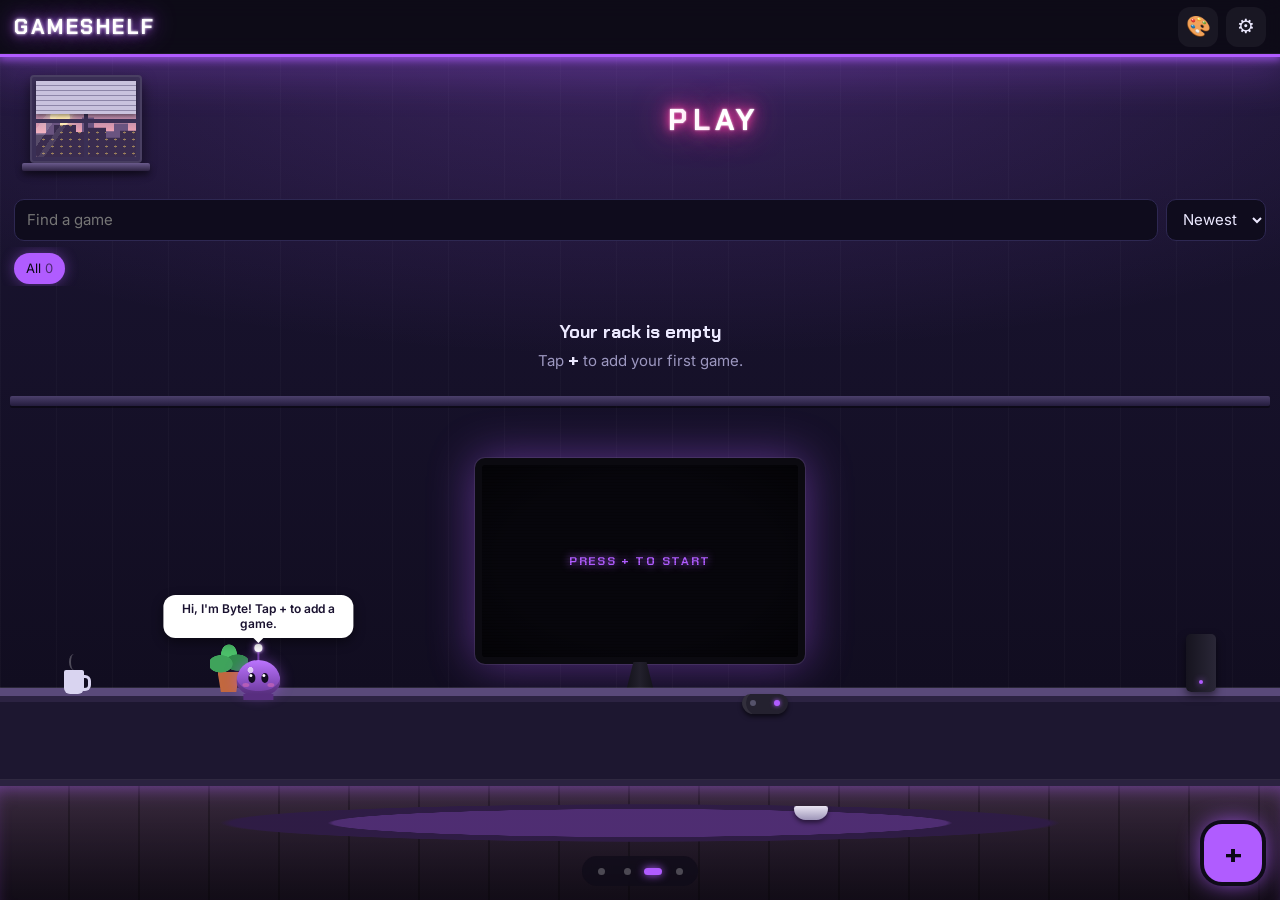
==== index.html @ ca7ebfa0 "Nintendo sync: Switch and Switch 2 games with hours (helper v6, app v4.4) Co-Authored-By: Claude Opu" ====
<!doctype html>
<html lang="en">
<head>
<meta charset="utf-8">
<meta name="viewport" content="width=device-width,initial-scale=1,viewport-fit=cover">
<title>My Gameshelf</title>
<meta name="description" content="Your games, on the rack: ratings, notes, hours played, stats and goals.">
<meta name="theme-color" content="#0e0b18">
<link rel="manifest" href="manifest.webmanifest">
<link rel="icon" href="icon-192.png">
<link rel="apple-touch-icon" href="icon-180.png">
<link rel="preconnect" href="https://fonts.googleapis.com">
<link rel="preconnect" href="https://fonts.gstatic.com" crossorigin>
<link href="https://fonts.googleapis.com/css2?family=Chakra+Petch:wght@500;700&family=Inter:wght@400;600;700&display=swap" rel="stylesheet">
<link rel="stylesheet" href="css/base.css">
<link rel="stylesheet" href="css/room.css">
<link rel="stylesheet" href="css/buddy.css">
<link rel="stylesheet" href="css/walls.css">
<link rel="stylesheet" href="css/sheets.css">
</head>
<body>
<header class="top">
  <h1 class="neon">GAMESHELF</h1>
  <div class="hbtns"><button id="btnLook" class="icon" aria-label="Customize">🎨</button><button id="btnSettings" class="icon" aria-label="Settings">⚙</button></div>
</header>

<main>
  <!-- The room: wall rack of game cases, desk with the monitor and the buddy -->
  <section id="view-room" class="view on">
    <div class="led"></div>
    <div class="decor">
      <div class="window" role="button" aria-label="Window: tap to close or open the blinds">
        <div class="pane"><i class="stars"></i><i class="disc"></i><i class="far"></i><i class="near"></i><i class="weather"></i><i class="glass"></i></div>
        <b class="temp"></b>
        <i class="blinds"></i><i class="rod"></i><i class="curtain l"></i><i class="curtain r"></i>
      </div>
      <div class="sign" aria-hidden="true">P<span>L</span>AY</div>
    </div>
    <div class="toolbar">
      <input id="q" type="search" placeholder="Find a game" autocomplete="off">
      <select id="sort" aria-label="Sort">
        <option value="added">Newest</option>
        <option value="title">A–Z</option>
        <option value="rating">Rating</option>
        <option value="hours">Hours</option>
      </select>
    </div>
    <div class="toolbar"><select id="plat" aria-label="Platform"></select></div>
    <div class="chips" id="chips"></div>
    <div id="rack" class="rack"></div>
    <div class="desk-area" id="deskArea">
      <button class="monitor" id="monitor" aria-label="Now playing"><div class="screen" id="screen"></div></button>
      <div class="mstand"></div>
      <div class="desk"></div>
      <div class="console"><i></i></div>
      <div class="pad"></div>
      <div class="mug"><b></b></div>
      <div class="plant"><b></b></div>
      <div id="pet" class="pet" role="button" aria-label="Your buddy">
        <div class="pv"><div class="pb">
          <span class="hat" id="hat"></span><span class="ant"></span><span class="tail"></span><span class="ears"></span><span class="body"></span>
          <span class="eye l"></span><span class="eye r"></span><span class="cheek l"></span><span class="cheek r"></span><span class="snout"></span>
          <span class="feet"></span>
        </div></div>
        <span class="zzz">z<i>z</i><b>z</b></span>
        <span class="bubble" id="bubble"></span>
      </div>
    </div>
    <div class="floor"><i class="rug"></i><button class="bowl" aria-label="Food bowl: call your buddy"><i></i></button></div>
  </section>

  <section id="view-stats" class="view wall away">
    <div class="led"></div>
    <div id="statsBody" class="wall-body"></div>
    <div class="floor"><i class="beanbag"></i><button class="bowl" aria-label="Food bowl: call your buddy"><i></i></button></div>
  </section>
  <section id="view-goals" class="view wall away">
    <div class="led"></div>
    <div id="goalsBody" class="wall-body"></div>
    <div class="floor">
      <button class="bowl" data-side="right" aria-label="Food bowl: call your buddy"><i></i></button>
      <div class="bed"><i class="headboard"></i><i class="mattress"></i><i class="pillow"></i><i class="blanket"></i></div>
      <div class="nightstand"><i class="lamp"></i></div>
    </div>
  </section>
  <section id="view-ach" class="view wall away">
    <div class="led"></div>
    <div id="achBody" class="wall-body"></div>
    <div class="floor"><i class="rug"></i><button class="bowl" aria-label="Food bowl: call your buddy"><i></i></button></div>
  </section>
</main>

<div class="dots"><button data-k="-2" aria-label="Achievements"></button><button data-k="-1" aria-label="Goals"></button><button data-k="0" class="on" aria-label="Room"></button><button data-k="1" aria-label="Stats"></button></div>
<button id="updBtn" class="upd" hidden>⟳ Update now</button>
<button id="btnAdd" class="fab" aria-label="Add a game">+</button>

<!-- Add: search RAWG or add by hand -->
<dialog id="dlgAdd" class="sheet">
  <div class="sheet-h"><h2>Add a game</h2><button class="x" data-close aria-label="Close">✕</button></div>
  <div id="keyBox" class="note">
    Game search uses the free RAWG database. <a href="https://rawg.io/apidocs" target="_blank" rel="noopener">Get a free key</a>, then paste it here once:
    <div class="row"><input id="keyIn" placeholder="RAWG API key" autocomplete="off"><button id="keySave" class="btn primary">Save</button></div>
  </div>
  <button id="scanBtn" class="btn primary wide scanbtn">📷 Scan the game case</button>
  <input id="addQ" type="search" placeholder="Search a game…" autocomplete="off" enterkeyhint="search">
  <div id="results" class="results"></div>
  <button id="addManual" class="btn ghost wide">Add it by hand</button>
  <p class="dim small">Game info and pictures from <a href="https://www.igdb.com" target="_blank" rel="noopener">IGDB</a> and <a href="https://rawg.io" target="_blank" rel="noopener">RAWG</a></p>
</dialog>

<!-- A game's card -->
<dialog id="dlgGame" class="sheet"><div id="gBody"></div></dialog>

<!-- Add / edit form -->
<dialog id="dlgEdit" class="sheet">
  <form id="fEdit">
    <div class="sheet-h"><h2 id="editH">Game</h2><button type="button" class="x" data-close aria-label="Close">✕</button></div>
    <div class="cover-pick">
      <div id="eCover"></div>
      <div class="col">
        <button type="button" class="btn ghost" id="eArtBtn">🖼 Find cover art</button>
        <label class="btn ghost">📷 From my photos<input type="file" accept="image/*" id="eFile" hidden></label>
        <button type="button" class="btn ghost" id="eNoCover">Remove picture</button>
      </div>
    </div>
    <div id="eArt" class="mini poster-imgs" hidden></div>
    <label>Title<input name="title" required maxlength="120"></label>
    <label>Platform<input name="platform" list="platList" maxlength="40"></label>
    <datalist id="platList"></datalist>
    <label>Status</label><div class="seg" id="eStatus"></div>
    <label class="check"><input type="checkbox" name="endless"> ∞ Never-ending game (battle royale, MMO…): no "Finished"</label>
    <label>Rating <b id="eRateTxt"></b></label><div class="pips" id="eRate"></div>
    <div class="two">
      <label>Hours played<input name="hours" type="number" min="0" step="0.1" inputmode="decimal"></label>
      <label>Release year<input name="year" inputmode="numeric" maxlength="4"></label>
    </div>
    <div class="two">
      <label>Started<input name="started" type="date"></label>
      <label id="eFinished">Finished<input name="finished" type="date"><button type="button" class="btn ghost when-btn" id="eWhen">Change…</button></label>
    </div>
    <label>Genres<input name="genres" placeholder="Action, RPG"></label>
    <label>Notes<textarea name="notes" rows="4" placeholder="What did you think?"></textarea></label>
    <div class="actions">
      <button type="button" id="eDel" class="btn danger">Delete</button>
      <button class="btn primary">Save</button>
    </div>
  </form>
</dialog>

<!-- Customize: short sheet so the room stays in view -->
<dialog id="dlgLook" class="sheet">
  <div class="sheet-h"><h2>Customize</h2><button class="x" data-close aria-label="Close">✕</button></div>
  <div id="cBody"></div>
</dialog>

<!-- When did you finish it? (asked when a game is marked Finished) -->
<dialog id="dlgWhen" class="sheet">
  <div class="sheet-h"><h2>When did you finish it?</h2><button class="x" data-close aria-label="Close">✕</button></div>
  <button class="btn primary wide" data-when="today">🏆 Today</button>
  <label>A day in the past<input type="date" id="whenDate"></label>
  <button class="btn wide" data-when="date">Use this date</button>
  <button class="btn ghost wide" data-when="unknown">A long time ago (I don’t remember)</button>
</dialog>

<!-- What's new -->
<dialog id="dlgNews" class="sheet">
  <div class="sheet-h"><h2>What’s new</h2><button class="x" data-close aria-label="Close">✕</button></div>
  <div id="newsBody" class="news"></div>
  <button class="btn primary wide" data-close>Got it</button>
</dialog>

<!-- Scanner: full-screen camera. Reads the barcode, or the title on the front cover -->
<dialog id="dlgScan">
  <video id="scanVideo" playsinline muted></video>
  <div class="scan-frame"><i></i></div>
  <button class="x scan-x" data-close aria-label="Close">✕</button>
  <div class="scan-bar">
    <p id="scanMsg"></p>
    <button id="scanCover" class="btn ghost wide">🔤 Read the front cover now</button>
  </div>
</dialog>

<!-- Settings -->
<dialog id="dlgSet" class="sheet">
  <div class="sheet-h"><h2>Settings</h2><button class="x" data-close aria-label="Close">✕</button></div>
  <label>Your own RAWG key (optional)<input id="sKey" autocomplete="off"></label>
  <h3>Steam</h3>
  <p class="dim">Bring in the games you own on Steam, with their hours. Your Steam profile's “Game details” must be Public.</p>
  <label>Steam profile (name, ID or link)<input id="sSteam" autocomplete="off" placeholder="steamcommunity.com/id/…"></label>
  <label class="check"><input type="checkbox" id="sSteamAll"> Also add games I never played</label>
  <button class="btn primary wide" id="sSteamSync">Sync with Steam</button>
  <h3>PlayStation</h3>
  <p class="dim small">Brings in your PS4 and PS5 games with their hours. Unofficial (Sony has no public way), so it could stop working one day.</p>
  <ol class="dim small steps">
    <li>Sign in at <a href="https://www.playstation.com" target="_blank" rel="noopener">playstation.com</a> in this browser.</li>
    <li>Then open <a href="https://ca.account.sony.com/api/v1/ssocookie" target="_blank" rel="noopener">this page</a>: it shows <code>{"npsso":"…"}</code>.</li>
    <li>Copy the long code (or the whole line) and paste it here. It works for about 2 months.</li>
  </ol>
  <label>PlayStation token (npsso)<input id="sPsn" type="password" autocomplete="off"></label>
  <button class="btn primary wide" id="sPsnSync">Sync with PlayStation</button>
  <h3>Xbox</h3>
  <p class="dim small">Brings in your Xbox games, with hours when Xbox shares them. Uses OpenXBL, a free Xbox service.</p>
  <ol class="dim small steps">
    <li>Go to <a href="https://xbl.io" target="_blank" rel="noopener">xbl.io</a> and sign in with your Microsoft (Xbox) account.</li>
    <li>On your profile there, copy your <b>API key</b> and paste it here.</li>
  </ol>
  <label>OpenXBL key<input id="sXbox" type="password" autocomplete="off"></label>
  <button class="btn primary wide" id="sXboxSync">Sync with Xbox</button>
  <h3>Nintendo</h3>
  <p class="dim small">Brings in every Switch and Switch 2 game you played, with its hours. Unofficial (Nintendo has no public way), so it could stop working one day.</p>
  <ol class="dim small steps">
    <li>Tap “Sign in to Nintendo” and sign in.</li>
    <li>On the “Select this person” button: long-press it (right-click on a computer) and choose “Copy link”. Don’t tap it.</li>
    <li>Paste the link here and tap Sync. You stay connected for about 2 years.</li>
  </ol>
  <button class="btn wide" id="sNsIn">Sign in to Nintendo</button>
  <label>Nintendo link<input id="sNs" type="password" autocomplete="off"></label>
  <button class="btn primary wide" id="sNsSync">Sync with Nintendo</button>
  <p class="dim small">Your token and key stay on this phone and aren’t put in backups.</p>
  <h3>Google Drive backup</h3>
  <p class="dim small" id="gStatus"></p>
  <button class="btn primary wide" id="gConnect">Connect Google Drive</button>
  <div class="row" id="gActions" hidden>
    <button class="btn" id="gNow">Back up now</button>
    <button class="btn ghost" id="gOff">Disconnect</button>
  </div>
  <h3>Display</h3>
  <label class="check"><input type="checkbox" id="sCalm"> Calm mode: fewer animations (saves battery)</label>
  <label>Language<select id="sLang"><option value="auto">Automatic</option><option value="en">English</option><option value="fr">Français</option><option value="es">Español</option><option value="ht">Kreyòl ayisyen</option><option value="pt">Português</option><option value="de">Deutsch</option><option value="it">Italiano</option></select></label>
  <h3>Game info</h3>
  <button class="btn wide" id="sYears">📅 Find missing release years</button>
  <h3>Backup</h3>
  <p class="dim">Your games live only on this phone. Save a backup now and then.</p>
  <div class="row">
    <button class="btn" id="sExport">Save backup</button>
    <label class="btn">Load backup<input type="file" id="sImport" accept=".json,application/json" hidden></label>
  </div>
  <button class="btn ghost wide" id="sNews">What’s new</button>
  <button class="btn ghost wide" id="sInstall" hidden>Install the app</button>
  <p class="dim small">My Gameshelf v<span id="ver"></span> · Game info from <a href="https://rawg.io" target="_blank" rel="noopener">RAWG</a> · <a href="privacy.html">Privacy</a></p>
</dialog>

<div id="toast" role="status"></div>

<script src="js/01-core.js"></script>
<script src="js/02-search.js"></script>
<script src="js/03-edit-form.js"></script>
<script src="js/04-game-card.js"></script>
<script src="js/05-room.js"></script>
<script src="js/06-turning-walls.js"></script>
<script src="js/07-buddy.js"></script>
<script src="js/08-stats-goals.js"></script>
<script src="js/09-customize.js"></script>
<script src="js/10-settings-backup.js"></script>
<script src="js/11-install-update.js"></script>
<script src="js/12-whats-new.js"></script>
<script src="js/13-scan.js"></script>
<script src="js/14-steam-sync.js"></script>
<script src="js/15-buddy-moves.js"></script>
<script src="js/16-window-weather.js"></script>
<script src="js/17-achievements.js"></script>
<script src="js/18-friend.js"></script>
<script src="js/19-console-sync.js"></script>
<script src="js/20-fill-info.js"></script>
<script src="js/21-photos.js"></script>
<script src="js/22-drive-backup.js"></script>
<script src="js/23-languages.js"></script>
</body>
</html>
---- css/base.css ----
/* BASE — colours (the LED colour is --led), fonts, the top bar and form fields used everywhere. */

/* hidden always hides, even on things that set their own display */
[hidden] {
  display: none !important;
}

:root {
  --led: #b05cff;
  --glow: color-mix(in srgb, var(--led) 45%, transparent);
  --ink: #ece9ff;
  --dim: #9c97c0;
  --panel: #1b1631;
  --line: #2e2852;
  --field: #0f0c1d;
  --hd: 'Chakra Petch', system-ui, sans-serif;
}

* {
  box-sizing: border-box;
}

html,
body {
  margin: 0;
  min-height: 100%;
}

body {
  background: #0e0b18;
  color: var(--ink);
  font:
    15px/1.45 Inter,
    system-ui,
    sans-serif;
  color-scheme: dark;
  -webkit-tap-highlight-color: transparent;
  overscroll-behavior-y: none;
}

button {
  font: inherit;
  color: inherit;
  border: 0;
  background: none;
  cursor: pointer;
  padding: 0;
}

a {
  color: color-mix(in srgb, var(--led) 70%, #fff);
}

h2,
h3 {
  font-family: var(--hd);
  margin: 0;
}

.dim {
  color: var(--dim);
}

.small {
  font-size: 12px;
}

/* top bar */
.top {
  position: fixed;
  inset: 0 0 auto;
  z-index: 20;
  height: calc(54px + env(safe-area-inset-top));
  padding: env(safe-area-inset-top) 14px 0;
  display: flex;
  align-items: center;
  justify-content: space-between;
  background: rgba(14, 11, 24, 0.82);
  backdrop-filter: blur(10px);
  border-bottom: 1px solid #ffffff10;
}

.neon {
  font: 700 21px var(--hd);
  letter-spacing: 0.12em;
  margin: 0;
  color: #fff;
  text-shadow:
    0 0 3px #fff,
    0 0 10px var(--led),
    0 0 24px var(--led);
}

.icon {
  width: 40px;
  height: 40px;
  border-radius: 12px;
  font-size: 20px;
  display: grid;
  place-items: center;
  background: #ffffff0d;
}

@keyframes fade {
  from {
    opacity: 0;
  }
}

input,
select,
textarea {
  width: 100%;
  font: inherit;
  color: var(--ink);
  background: var(--field);
  border: 1px solid var(--line);
  border-radius: 10px;
  padding: 9px 12px;
  outline: none;
}

input:focus,
select:focus,
textarea:focus {
  border-color: var(--led);
  box-shadow: 0 0 0 3px var(--glow);
}

textarea {
  resize: vertical;
}

@keyframes up {
  from {
    transform: translateY(40%);
    opacity: 0;
  }
}

@media (prefers-reduced-motion: reduce) {
  * {
    animation-duration: 0.01s !important;
    transition-duration: 0.01s !important;
  }
}

/* customize */
.hbtns {
  display: flex;
  gap: 8px;
}

/* Calm mode (Settings): the decorative animations stop; the buddies still move */
.calm .weather,
.calm .weather::after,
.calm .stars,
.calm .sign span,
.calm .console i,
.calm .mug b,
.calm .screen .idle,
.calm .scan-frame i,
.calm .pet .tail {
  animation: none !important;
}
.calm .led {
  box-shadow: 0 0 6px 1px var(--led);
}
---- css/room.css ----
/* THE ROOM — LED strip, window, neon sign, the rack of game cases, the desk and monitor,
   and the wall / shelf / window choices from Customize. */

/* the room */
/* every wall shares the same wallpaper (LED glow at the top, thin wall panels); Customize changes --w1/--w2 */
.view {
  background:
    radial-gradient(110% 55% at 50% 0%, color-mix(in srgb, var(--led) 20%, transparent), transparent 65%),
    repeating-linear-gradient(90deg, #ffffff06 0 1px, transparent 1px 56px),
    linear-gradient(var(--w1, #1b1533), var(--w2, #110d20) 75%);
}

.led {
  height: 3px;
  background: var(--led);
  box-shadow:
    0 0 10px 2px var(--led),
    0 0 46px 10px var(--glow);
}

.decor {
  display: flex;
  /* the window on the left, the sign centred in all the space to its right */
  justify-content: flex-start;
  align-items: center;
  padding: 18px 12px 30px; /* room under the window for its sill and the curtains */
}

.sign {
  flex: 1;
  text-align: center;
  /* shrinks for longer words so it never runs into the window: --n is the number of letters (09-customize.js);
     about 190px is free beside the window and its curtains on a phone, more on wider screens */
  font: 700 clamp(12px, calc((100vw - 200px) / var(--n, 4) / 0.95), 30px) var(--hd);
  letter-spacing: 0.18em;
  white-space: nowrap;
  color: #fff;
  text-shadow:
    0 0 2px #fff,
    0 0 8px var(--sign, #ff3fa4),
    0 0 18px var(--sign, #ff3fa4),
    0 0 36px var(--sign, #ff3fa4);
}

.sign span {
  animation: flicker 6s infinite;
}

@keyframes flicker {
  0%,
  92%,
  96%,
  100% {
    opacity: 1;
  }
  93%,
  95% {
    opacity: 0.25;
  }
}

.toolbar {
  display: flex;
  gap: 8px;
  padding: 6px 14px;
}

.toolbar input {
  flex: 1;
}

.toolbar select {
  width: auto;
}

.chips {
  display: flex;
  gap: 6px;
  overflow-x: auto;
  padding: 6px 14px 2px;
  scrollbar-width: none;
}

.chips::-webkit-scrollbar {
  display: none;
}

.chips button {
  flex: none;
  padding: 5px 11px;
  border-radius: 99px;
  font-size: 13px;
  background: #ffffff0e;
  border: 1px solid #ffffff14;
  white-space: nowrap;
}

.chips button i {
  font-style: normal;
  opacity: 0.6;
  margin-left: 4px;
}

.chips button.on {
  background: var(--led);
  color: #0b0814;
  border-color: transparent;
  box-shadow: 0 0 14px var(--glow);
}

/* floating shelves with underglow */
.rack {
  padding: 4px 0 6px;
}

.shelf {
  position: relative;
  display: flex;
  gap: 10px;
  justify-content: center;
  align-items: flex-end;
  padding: 18px 12px 0;
  margin-bottom: 12px;
}

.shelf::after {
  content: '';
  position: absolute;
  left: 10px;
  right: 10px;
  bottom: -10px;
  height: 10px;
  border-radius: 2px;
  background: linear-gradient(#4b3f6b, #241c3d);
  box-shadow:
    0 10px 22px -6px var(--led),
    0 2px 0 #0006;
}

.empty {
  text-align: center;
  padding: 30px 30px 6px;
  color: var(--dim);
}

.empty b {
  display: block;
  font: 700 18px var(--hd);
  color: var(--ink);
  margin-bottom: 4px;
}

/* a game case */
.case {
  --cw: 78px;
  position: relative;
  width: var(--cw);
  aspect-ratio: 3/4.2;
  border-radius: 4px;
  overflow: hidden;
  flex: none;
  background: #0c0a14;
  box-shadow:
    0 6px 12px #0009,
    inset 0 0 0 1px #ffffff1a;
  transition: transform 0.15s;
}

.case:active {
  transform: translateY(-4px) scale(1.03);
}

.case .pb {
  position: absolute;
  inset: 0 0 auto;
  z-index: 2;
  height: 15%;
  display: flex;
  align-items: center;
  justify-content: center;
  background: var(--pc, var(--led));
  font: 700 8px var(--hd);
  letter-spacing: 0.06em;
  color: #fff;
  white-space: nowrap;
  overflow: hidden;
}

.case img,
.case .fb {
  position: absolute;
  inset: 15% 0 0;
  width: 100%;
  height: 85%;
  object-fit: cover;
}

.case .fb {
  display: flex;
  align-items: center;
  justify-content: center;
  padding: 6px;
  text-align: center;
  font: 700 11px/1.15 var(--hd);
  background: linear-gradient(150deg, hsl(var(--h) 60% 38%), hsl(calc(var(--h) + 50) 55% 18%));
  overflow: hidden;
  word-break: break-word;
}

.case::after {
  content: '';
  position: absolute;
  inset: 0;
  z-index: 3;
  pointer-events: none;
  background:
    linear-gradient(110deg, #ffffff30, transparent 35%), linear-gradient(90deg, #0006 0 4px, transparent 4px);
}

.case .dot {
  position: absolute;
  z-index: 4;
  right: 5px;
  bottom: 5px;
  width: 8px;
  height: 8px;
  border-radius: 50%;
  background: var(--sc);
  box-shadow:
    0 0 6px var(--sc),
    0 0 0 2px #0008;
}

.case.big {
  --cw: 96px;
}

/* desk, monitor, buddy */
.desk-area {
  position: relative;
  height: 300px;
  margin-top: 22px;
}

.desk {
  position: absolute;
  left: 0;
  right: 0;
  bottom: 0;
  height: 92px;
  background: linear-gradient(#5a4a7a 0 8px, #2c2342 8px 14px, #1d1730 14px);
  box-shadow: 0 -1px 0 #ffffff1a;
}

.monitor {
  /* centred with margins, not a transform, so the buddy's walking strip on top lines up with it */
  position: absolute;
  left: 0;
  right: 0;
  margin: 0 auto;
  bottom: 116px;
  width: min(62%, 330px);
  aspect-ratio: 16/10;
  background: #07060c;
  border: 7px solid #0b0a10;
  border-radius: 10px;
  box-shadow:
    0 0 0 1px #ffffff14,
    0 0 46px var(--glow);
}

.mstand {
  position: absolute;
  left: 50%;
  bottom: 92px;
  transform: translateX(-50%);
  width: 44px;
  height: 26px;
  background: linear-gradient(90deg, #0b0a10, #22202c, #0b0a10);
  clip-path: polygon(35% 0, 65% 0, 80% 100%, 20% 100%);
}

.screen {
  position: absolute;
  inset: 0;
  overflow: hidden;
  border-radius: 3px;
}

.screen img {
  position: absolute;
  inset: 0;
  width: 100%;
  height: 100%;
  object-fit: cover;
  animation: fade 0.6s;
}
/* a tall cover on the wide monitor: shown whole, over a blurred, dimmed copy */
.screen img.blur {
  filter: blur(10px) brightness(0.5);
  transform: scale(1.15);
}
.screen img.whole {
  object-fit: contain;
}

.screen::after {
  content: '';
  position: absolute;
  inset: 0;
  pointer-events: none;
  background: repeating-linear-gradient(#0000 0 2px, #0003 2px 3px), radial-gradient(transparent 60%, #0007);
}

.screen .np {
  position: absolute;
  inset: auto 0 0;
  padding: 14px 8px 5px;
  background: linear-gradient(transparent, #000d);
  font: 700 10px var(--hd);
  letter-spacing: 0.06em;
  text-align: left;
  white-space: nowrap;
  overflow: hidden;
  text-overflow: ellipsis;
}

.screen .np em {
  font-style: normal;
  color: #3ef08a;
  text-shadow: 0 0 6px #3ef08a;
}

.screen .idle {
  position: absolute;
  inset: 0;
  display: grid;
  place-items: center;
  font: 700 12px var(--hd);
  letter-spacing: 0.14em;
  color: var(--led);
  text-shadow: 0 0 8px var(--led);
  animation: blink 1.2s steps(2) infinite;
}

@keyframes blink {
  50% {
    opacity: 0;
  }
}

.console {
  position: absolute;
  right: 5%;
  bottom: 88px;
  width: 30px;
  height: 58px;
  border-radius: 5px;
  background: linear-gradient(90deg, #16141f, #2a2737);
  box-shadow: 0 4px 8px #0008;
}

.console i {
  position: absolute;
  left: 50%;
  bottom: 8px;
  width: 4px;
  height: 4px;
  margin-left: -2px;
  border-radius: 50%;
  background: var(--led);
  box-shadow: 0 0 6px var(--led);
  animation: pulse 3s infinite;
}

@keyframes pulse {
  50% {
    opacity: 0.3;
  }
}

.pad {
  position: absolute;
  left: 58%;
  bottom: 66px;
  width: 46px;
  height: 20px;
  border-radius: 12px 12px 16px 16px;
  background: #24212f;
  box-shadow:
    inset 6px 0 0 -2px #ffffff10,
    0 3px 4px #0008;
}

.pad::before,
.pad::after {
  content: '';
  position: absolute;
  top: 6px;
  width: 6px;
  height: 6px;
  border-radius: 50%;
}

.pad::before {
  left: 8px;
  background: #55526a;
}

.pad::after {
  right: 8px;
  background: var(--led);
  box-shadow: 0 0 4px var(--led);
}

.mug {
  position: absolute;
  left: 5%;
  bottom: 86px;
  width: 20px;
  height: 24px;
  border-radius: 2px 2px 6px 6px;
  background: #d9d4f0;
}

.mug::after {
  content: '';
  position: absolute;
  right: -7px;
  top: 5px;
  width: 8px;
  height: 10px;
  border: 3px solid #d9d4f0;
  border-left: 0;
  border-radius: 0 6px 6px 0;
}

.mug b {
  position: absolute;
  left: 5px;
  bottom: 100%;
  width: 10px;
  height: 16px;
  border-radius: 50%;
  border-left: 2px solid #ffffff40;
  animation: steam 3s infinite;
}

@keyframes steam {
  0% {
    opacity: 0;
    transform: translateY(4px);
  }
  40% {
    opacity: 1;
  }
  100% {
    opacity: 0;
    transform: translateY(-10px) scaleX(-1);
  }
}

[data-wall='blue'] {
  --w1: #0f1d38;
  --w2: #080f1f;
}

[data-wall='charcoal'] {
  --w1: #202026;
  --w2: #121215;
}

[data-wall='synth'] {
  --w1: #2c0f45;
  --w2: #13061f;
}

[data-wall='forest'] {
  --w1: #0f2a21;
  --w2: #07140f;
}

[data-shelf='wood'] .shelf::after {
  background: linear-gradient(#8a5a36, #5b3820);
  box-shadow: 0 6px 12px -4px #0009;
}

[data-shelf='metal'] .shelf::after {
  height: 6px;
  bottom: -6px;
  background: linear-gradient(#d0d3dc, #6e7280);
  box-shadow: 0 6px 12px -4px #0009;
}

/* one of your games: its cover (set by 09-customize.js); tap it to open the game */

.no-mug .mug,
.no-plant .plant,
.no-pad .pad,
.no-console .console {
  display: none;
}

.plant {
  position: absolute;
  left: 17%;
  bottom: 88px;
  width: 22px;
  height: 46px;
}

.plant::before {
  content: '';
  position: absolute;
  left: 0;
  right: 0;
  bottom: 0;
  height: 20px;
  background: #c2683f;
  clip-path: polygon(0 0, 100% 0, 85% 100%, 15% 100%);
}

.plant b {
  position: absolute;
  left: -8px;
  bottom: 16px;
  width: 38px;
  height: 32px;
  background:
    radial-gradient(ellipse at 28% 62%, #3fa35b 0 30%, transparent 32%),
    radial-gradient(ellipse at 72% 58%, #2f8a4a 0 30%, transparent 32%),
    radial-gradient(ellipse at 50% 30%, #4cc06a 0 28%, transparent 30%);
}

/* ---------- The bedroom: window, floor and furniture ---------- */

/* ---------- The window: frame, sill, glass panes with the view, and blinds or curtains ----------
   The view is chosen in Customize: body[data-scene], [data-time] and [data-weather] (16-window-weather.js). */
.window {
  position: relative;
  margin: 0 18px; /* room for the curtains, which hang past the frame */
  width: 112px;
  height: 88px;
  border-radius: 4px;
  background: #3a2f55; /* the frame */
  box-shadow:
    inset 0 0 0 2px #ffffff14,
    0 6px 14px #0008;
}
/* the sill: the buddy can sit on it */
.window::after {
  content: '';
  position: absolute;
  left: -8px;
  right: -8px;
  bottom: -8px;
  height: 8px;
  border-radius: 2px;
  background: linear-gradient(#6a5a8c, #2e2342);
  box-shadow: 0 4px 6px #0007;
}
.pane {
  /* colours for the time of day (night by default); the scene and weather use them */
  --sky: linear-gradient(#0d1a3d, #3b2667);
  --disc: #fff6d8; /* moon or sun */
  --lit: #ffd56a; /* lit windows */
  --fg: #120e1f; /* nearest part of the scene */
  --fg2: #1d1733; /* farther part */
  --sea: #1b2a55;
  --sand: #3a3040;
  position: absolute;
  inset: 6px;
  overflow: hidden;
  isolation: isolate; /* rain and snow stay inside the glass, under the blinds */
  border-radius: 2px;
  background: var(--sky);
}
.pane i {
  position: absolute;
}

/* ---- time of day: body[data-time] ---- */
[data-time='dawn'] .pane {
  --sky: linear-gradient(#2c3e7a, #f7a8b8 70%, #ffd9a8);
  --disc: #ffe9b0;
  --lit: #ffd56a80;
  --fg: #3a2c4f;
  --fg2: #6a5480;
  --sea: #6a6fa8;
  --sand: #b48e86;
}
[data-time='day'] .pane {
  --sky: linear-gradient(#4aa3f5, #bfe3ff);
  --disc: #fff3a0;
  --lit: transparent;
  --fg: #4f5d7e;
  --fg2: #8496bb;
  --sea: #2f86d6;
  --sand: #e3c48f;
}
[data-time='sunset'] .pane {
  --sky: linear-gradient(#3b1d5e, #ff6a5c 65%, #ffb35c);
  --disc: #ffd56a;
  --fg: #2a1230;
  --fg2: #5a2a55;
  --sea: #7a3a6a;
  --sand: #8a5a5a;
}

/* the sun or moon: high by day and night, low at dawn and sunset */
.pane .disc {
  right: 12px;
  top: 9px;
  width: 15px;
  height: 15px;
  border-radius: 50%;
  background: var(--disc);
  box-shadow: 0 0 12px var(--disc);
}
[data-time='dawn'] .disc {
  right: auto;
  left: 14px;
  top: 34%;
  width: 20px;
  height: 20px;
}
[data-time='sunset'] .disc {
  right: 30%;
  top: 34%;
  width: 22px;
  height: 22px;
}
/* stars on clear nights */
.pane .stars {
  inset: 0;
  display: none;
  background:
    radial-gradient(#fff 0 0.8px, transparent 1.2px) 2px 3px / 13px 11px,
    radial-gradient(#fffbe0 0 0.6px, transparent 1px) 7px 8px / 17px 14px;
  animation: twinkle 3s ease-in-out infinite alternate;
}
[data-time='night'][data-weather='clear'] .stars,
[data-scene='space'] .stars {
  display: block;
}
@keyframes twinkle {
  to {
    opacity: 0.45;
  }
}

/* ---- scenes: body[data-scene]; .far is the back layer, .near the front ---- */
.pane .far,
.pane .near {
  left: 0;
  right: 0;
  bottom: 0;
}
/* city: distant towers, then buildings with lit windows */
.pane .far {
  height: 52%;
  background: var(--fg2);
  clip-path: polygon(
    0 40%,
    10% 40%,
    10% 10%,
    24% 10%,
    24% 50%,
    46% 50%,
    46% 0,
    58% 0,
    58% 35%,
    78% 35%,
    78% 15%,
    92% 15%,
    92% 45%,
    100% 45%,
    100% 100%,
    0 100%
  );
}
.pane .near {
  height: 42%;
  background:
    radial-gradient(var(--lit) 0 1px, transparent 1.5px) 3px 4px / 9px 7px,
    var(--fg);
  clip-path: polygon(
    0 30%,
    18% 30%,
    18% 0,
    40% 0,
    40% 22%,
    52% 22%,
    52% 8%,
    70% 8%,
    70% 40%,
    84% 40%,
    84% 18%,
    100% 18%,
    100% 100%,
    0 100%
  );
}
/* mountains: snowy peaks, then rolling hills */
[data-scene='mountains'] .far {
  height: 70%;
  background: linear-gradient(#eef1ff 0 16%, var(--fg2) 16%);
  clip-path: polygon(0 100%, 0 55%, 22% 8%, 40% 48%, 60% 0, 80% 42%, 100% 22%, 100% 100%);
}
[data-scene='mountains'] .near {
  height: 34%;
  background: var(--fg);
  clip-path: polygon(0 100%, 0 40%, 25% 10%, 50% 45%, 75% 15%, 100% 50%, 100% 100%);
}
/* beach: the sea with little waves, then the sand */
[data-scene='beach'] .far {
  height: 40%;
  background: repeating-linear-gradient(transparent 0 5px, #ffffff26 5px 6px), var(--sea);
  clip-path: none;
}
[data-scene='beach'] .near {
  height: 14%;
  background: var(--sand);
  clip-path: polygon(0 40%, 50% 0, 100% 30%, 100% 100%, 0 100%);
}
/* forest: two rows of pine trees */
[data-scene='forest'] .far {
  height: 58%;
  background: var(--fg2);
  clip-path: polygon(
    0 100%,
    0 40%,
    5% 10%,
    10% 40%,
    15% 4%,
    20% 40%,
    25% 16%,
    30% 40%,
    35% 0,
    40% 40%,
    45% 12%,
    50% 40%,
    55% 3%,
    60% 40%,
    65% 15%,
    70% 40%,
    75% 0,
    80% 40%,
    85% 10%,
    90% 40%,
    95% 5%,
    100% 40%,
    100% 100%
  );
}
[data-scene='forest'] .near {
  height: 40%;
  background: var(--fg);
  clip-path: polygon(
    0 100%,
    0 45%,
    8% 0,
    16% 45%,
    24% 8%,
    32% 45%,
    40% 2%,
    48% 45%,
    56% 10%,
    64% 45%,
    72% 0,
    80% 45%,
    88% 6%,
    96% 45%,
    100% 20%,
    100% 100%
  );
}
/* space: always a starry black sky with a ringed planet (no time or weather) */
body[data-scene='space'] .pane {
  --sky: radial-gradient(circle at 30% 70%, #2a1a5a, #05040c 70%);
}
[data-scene='space'] .disc,
[data-scene='space'] .near,
[data-scene='space'] .weather {
  display: none;
}
[data-scene='space'] .far {
  left: 18%;
  bottom: 18%;
  width: 34px;
  height: 34px;
  border-radius: 50%;
  background: radial-gradient(circle at 35% 30%, #ffd3a8, #c0603f 70%);
  box-shadow:
    0 0 0 3px #05040c,
    0 0 0 5px #e9c79a80;
  clip-path: none;
}

/* ---- weather: body[data-weather] ---- */
.pane .weather {
  inset: 0;
  z-index: 1;
}
[data-weather='cloudy'] .weather {
  background:
    radial-gradient(ellipse 20px 7px at 25% 26%, #f4f5fa 60%, transparent 62%),
    radial-gradient(ellipse 15px 6px at 34% 20%, #f4f5fa 60%, transparent 62%),
    radial-gradient(ellipse 22px 7px at 70% 34%, #e6e8f0 60%, transparent 62%),
    radial-gradient(ellipse 14px 5px at 80% 28%, #e6e8f0 60%, transparent 62%),
    linear-gradient(#8a93a830, #8a93a830);
}
[data-time='night'][data-weather='cloudy'] .weather {
  filter: brightness(0.35);
}
[data-weather='cloudy'] .disc {
  opacity: 0.5;
}
[data-weather='rain'] .weather,
[data-weather='storm'] .weather {
  background:
    repeating-linear-gradient(105deg, transparent 0 6px, #cfe3ff50 6px 7px) 0 0 / 22px 22px,
    linear-gradient(#26304580, #26304580);
  animation: rain 0.5s linear infinite;
}
@keyframes rain {
  to {
    background-position:
      -6px 22px,
      0 0;
  }
}
[data-weather='snow'] .weather {
  background:
    radial-gradient(#fff 0 1.2px, transparent 1.6px) 0 0 / 12px 12px,
    radial-gradient(#fff 0 0.9px, transparent 1.3px) 5px 6px / 9px 9px,
    linear-gradient(#c8d0e040, #c8d0e040);
  animation: snow 4s linear infinite;
}
@keyframes snow {
  to {
    background-position:
      6px 48px,
      1px 42px,
      0 0;
  }
}
[data-weather='rain'] .disc,
[data-weather='snow'] .disc,
[data-weather='storm'] .disc {
  display: none;
}
/* storm: darker, with a flash of lightning now and then */
[data-weather='storm'] .weather::after {
  content: '';
  position: absolute;
  inset: 0;
  background: #fff;
  opacity: 0;
  animation: lightning 6s infinite;
}
@keyframes lightning {
  0%,
  90%,
  93%,
  96%,
  100% {
    opacity: 0;
  }
  91%,
  94.5% {
    opacity: 0.75;
  }
}
[data-weather='storm'] .pane {
  --sky: linear-gradient(#141826, #2d3448);
}

/* the window bars and a light reflection on the glass, in front of everything */
.pane .glass {
  z-index: 2;
  inset: 0;
  background:
    linear-gradient(
      90deg,
      transparent calc(50% - 2px),
      #3a2f55 calc(50% - 2px) calc(50% + 2px),
      transparent calc(50% + 2px)
    ),
    linear-gradient(
      transparent calc(52% - 2px),
      #3a2f55 calc(52% - 2px) calc(52% + 2px),
      transparent calc(52% + 2px)
    ),
    linear-gradient(
      125deg,
      transparent 22%,
      #ffffff26 22% 30%,
      transparent 30% 36%,
      #ffffff17 36% 40%,
      transparent 40%
    );
}
/* the real temperature (Live), like a little thermometer sticker on the glass */
.window .temp {
  position: absolute;
  z-index: 2;
  left: 9px;
  top: 8px;
  font: 700 10px var(--hd);
  color: #fff;
  text-shadow: 0 1px 2px #000c;
}

/* blinds, half down */
.window .blinds,
.window .rod,
.window .curtain {
  position: absolute;
  display: none;
}
.window .blinds {
  z-index: 3; /* in front of the temperature, like the curtains */
  left: 6px;
  right: 6px;
  top: 6px;
  height: 38%;
  background: repeating-linear-gradient(#c9c2dd 0 4px, #8e86a8 4px 5px);
  box-shadow: 0 2px 4px #0006;
  transition: height 0.4s ease;
}
/* tapping the window: closed → half → open (body[data-shade]) */
[data-shade='closed'] .window .blinds {
  height: calc(100% - 12px);
}
[data-shade='open'] .window .blinds {
  height: 5px; /* rolled up at the top */
}
.window {
  cursor: pointer;
}
[data-dress='blinds'] .window .blinds,
[data-dress='curtains'] .window .rod,
[data-dress='curtains'] .window .curtain {
  display: block;
}
/* curtains tied back on each side, hanging from a rod */
.window .rod {
  z-index: 4;
  left: -18px;
  right: -18px;
  top: -8px;
  height: 4px;
  border-radius: 2px;
  background: #1a1426;
}
.window .curtain {
  top: -6px;
  bottom: -14px;
  width: 28px;
  background: repeating-linear-gradient(
    90deg,
    var(--curtain, #8a3a5c) 0 5px,
    color-mix(in srgb, var(--curtain, #8a3a5c) 70%, #000) 5px 9px
  );
  box-shadow: 0 4px 8px #0006;
}
.window .curtain.l {
  left: -16px;
  clip-path: polygon(0 0, 100% 0, 55% 55%, 75% 100%, 0 100%); /* tied back */
}
.window .curtain.r {
  right: -16px;
  clip-path: polygon(0 0, 100% 0, 100% 100%, 25% 100%, 45% 55%);
}

/* the floor at the bottom of every wall: wooden planks with the LED glow on them */
.floor {
  position: relative;
  height: calc(120px + env(safe-area-inset-bottom));
  border-top: 6px solid #2b2240;
  background:
    linear-gradient(#0000, #0007), repeating-linear-gradient(90deg, transparent 0 68px, #00000045 68px 70px),
    linear-gradient(#3b2b3f, #21172a);
  box-shadow:
    0 -1px 0 #ffffff14,
    inset 0 10px 18px -8px var(--glow);
}
/* in the room the desk stands right on the floor; the empty wall goes above it */
#view-room .desk-area {
  margin-top: auto;
}
#view-room .rack {
  margin-bottom: 22px;
}
.rug {
  position: absolute;
  left: 10%;
  right: 10%;
  top: 14px;
  height: 46px;
  border-radius: 50%;
  background: radial-gradient(
    closest-side,
    color-mix(in srgb, var(--led) 35%, #1a1426) 60%,
    color-mix(in srgb, var(--led) 18%, #120e1c) 61% 80%,
    transparent 82%
  );
}
.beanbag {
  position: absolute;
  left: 8%;
  top: -34px;
  width: 104px;
  height: 70px;
  border-radius: 55% 45% 42% 48% / 62% 58% 42% 38%;
  background:
    radial-gradient(circle at 34% 30%, #ffffff30 0 10%, transparent 30%),
    linear-gradient(color-mix(in srgb, var(--led) 55%, #222), color-mix(in srgb, var(--led) 30%, #0a0a0a));
  box-shadow: 0 10px 14px -6px #000c;
}

/* the bed, seen from the side: headboard on the left, pillow, blanket in the LED colour */
.bed {
  position: absolute;
  left: 4%;
  bottom: calc(86px + env(safe-area-inset-bottom)); /* = the floor line he walks on */
  width: 58%;
  height: 74px;
}
.bed i {
  position: absolute;
}
.bed .headboard {
  left: 0;
  bottom: 0;
  width: 14px;
  height: 74px;
  border-radius: 6px 6px 0 0;
  background: linear-gradient(90deg, #4a3a5e, #2e2340);
}
.bed .mattress {
  left: 10px;
  right: 0;
  bottom: 8px;
  height: 22px;
  border-radius: 4px;
  background: #e9e4f2;
  box-shadow: 0 8px 0 #2e2340; /* the frame under it */
}
.bed .pillow {
  left: 18px;
  bottom: 28px;
  width: 44px;
  height: 16px;
  border-radius: 10px;
  background: #fff;
}
.bed .blanket {
  left: 34%;
  right: -4px;
  bottom: 12px;
  height: 26px;
  border-radius: 12px 6px 6px 4px;
  background:
    repeating-linear-gradient(90deg, transparent 0 18px, #ffffff1a 18px 22px),
    linear-gradient(color-mix(in srgb, var(--led) 80%, #fff), color-mix(in srgb, var(--led) 60%, #000));
}
.nightstand {
  position: absolute;
  right: 6%;
  bottom: calc(86px + env(safe-area-inset-bottom)); /* = the floor line he walks on */
  width: 46px;
  height: 42px;
  border-radius: 3px;
  background:
    linear-gradient(transparent 48%, #0004 48% 52%, transparent 52%), linear-gradient(#5a4470, #3a2c4d);
}
/* a lamp with a warm glow */
.nightstand .lamp {
  position: absolute;
  left: 13px;
  bottom: 100%;
  width: 20px;
  height: 30px;
  background: linear-gradient(#ffcf7a, #ffcf7a) 9px 14px / 2px 16px no-repeat;
}
.nightstand .lamp::before {
  content: '';
  position: absolute;
  left: 0;
  top: 0;
  width: 20px;
  height: 14px;
  background: #ffe2a8;
  clip-path: polygon(22% 0, 78% 0, 100% 100%, 0 100%);
  filter: drop-shadow(0 0 10px #ffcf7a);
}
.nightstand .lamp::after {
  content: '';
  position: absolute;
  left: -30px;
  top: -24px;
  width: 80px;
  height: 80px;
  border-radius: 50%;
  background: radial-gradient(#ffcf7a40, transparent 65%);
  pointer-events: none;
}

/* curtains follow the same taps: drawn closed, tied back, or pushed to the sides.
   Every state uses the same 5-point shape so the shape slides smoothly along with the width. */
.window .curtain {
  z-index: 3; /* in front of the sill and the temperature */
  transition:
    width 0.6s cubic-bezier(0.4, 0, 0.2, 1),
    clip-path 0.6s cubic-bezier(0.4, 0, 0.2, 1);
}
[data-shade='closed'] .window .curtain {
  width: 74px;
}
[data-shade='open'] .window .curtain {
  width: 14px;
}
[data-shade='closed'] .window .curtain.l,
[data-shade='open'] .window .curtain.l {
  clip-path: polygon(0 0, 100% 0, 100% 55%, 100% 100%, 0 100%);
}
[data-shade='closed'] .window .curtain.r,
[data-shade='open'] .window .curtain.r {
  clip-path: polygon(0 0, 100% 0, 100% 100%, 0 100%, 0 55%);
}

/* ---------- Rack sections (one per status) ---------- */
.grp-h {
  display: flex;
  align-items: center;
  gap: 8px;
  width: calc(100% - 28px);
  margin: 14px 14px 0;
  padding: 6px 4px;
  font: 700 14px var(--hd);
  letter-spacing: 0.08em;
  text-transform: uppercase;
  color: var(--ink);
}
/* the status colour as a little light */
.grp-h::before {
  content: '';
  width: 8px;
  height: 8px;
  border-radius: 50%;
  background: var(--sc);
  box-shadow: 0 0 8px var(--sc);
}
.grp-h span {
  color: var(--dim);
  font-weight: 500;
}
/* the fold arrow on the right */
.grp-h i {
  order: 9;
  margin-left: auto;
  width: 9px;
  height: 9px;
  border-right: 2px solid var(--dim);
  border-bottom: 2px solid var(--dim);
  transform: rotate(45deg);
  transition: transform 0.2s;
}
.grp-h[aria-expanded='false'] i {
  transform: rotate(-45deg);
}
/* a folded section: one shelf you scroll sideways */
.shelf.peek {
  justify-content: flex-start;
  overflow-x: auto;
  overflow-y: hidden;
  margin-bottom: 0;
  scrollbar-width: none;
  touch-action: pan-x pan-y;
  scroll-snap-type: x proximity;
}
.shelf.peek::-webkit-scrollbar {
  display: none;
}
.shelf.peek .case {
  scroll-snap-align: start;
}
/* the wrapper draws the board; the cases scroll inside it, so the board stays put */
.peek-wrap {
  position: relative;
  margin-bottom: 12px;
}
.peek-wrap::after {
  content: '';
  position: absolute;
  left: 10px;
  right: 10px;
  bottom: -10px;
  height: 10px;
  border-radius: 2px;
  background: linear-gradient(#4b3f6b, #241c3d);
  box-shadow:
    0 10px 22px -6px var(--led),
    0 2px 0 #0006;
}
.shelf.peek::after {
  display: none;
}
---- css/buddy.css ----
/* THE BUDDY — the creature on the desk: body, eyes, moods (blink, sleep, walk, hop…), speech bubble,
   hearts, confetti, and the hats from Customize. His colour is --pk (your pick, or the LED colour). */

/* .pv flips him to face the way he walks; .pb does the bouncing */
.pv {
  position: absolute;
  inset: 0;
}
.pb {
  position: absolute;
  inset: 0;
  transform-origin: 50% 100%;
  animation: bob 2.4s ease-in-out infinite;
}

.pet {
  --pk: var(--pet, var(--led));
  /* placed by 15-buddy-moves.js with transform: translate(x, y) */
  position: absolute;
  left: 0;
  top: 0;
  width: 54px;
  height: 54px;
  z-index: 6;
  cursor: grab;
  touch-action: none; /* dragging him doesn't scroll the wall */
}

.pet.flip .pv {
  transform: scaleX(-1);
}

@keyframes bob {
  50% {
    transform: scale(1.04, 0.95);
  }
}

.pet .body {
  position: absolute;
  left: 5px;
  right: 5px;
  top: 14px;
  bottom: 4px;
  border-radius: 50% 50% 44% 44%/58% 58% 42% 42%;
  background:
    radial-gradient(circle at 32% 28%, #ffffffa0 0 7%, transparent 8%),
    linear-gradient(color-mix(in srgb, var(--pk) 85%, #fff), color-mix(in srgb, var(--pk) 60%, #000));
  box-shadow:
    0 0 14px color-mix(in srgb, var(--pk) 45%, transparent),
    inset 0 -5px 0 #0003;
}

.pet .ant {
  position: absolute;
  left: 50%;
  top: 2px;
  width: 2px;
  height: 14px;
  margin-left: -1px;
  background: color-mix(in srgb, var(--pk) 60%, #000);
}

.pet .ant::after {
  content: '';
  position: absolute;
  left: -3px;
  top: -4px;
  width: 8px;
  height: 8px;
  border-radius: 50%;
  background: #fff;
  box-shadow:
    0 0 8px var(--pk),
    0 0 3px #fff;
}

.pet .eye {
  position: absolute;
  top: 27px;
  width: 7px;
  height: 10px;
  border-radius: 50%;
  background: #140d22;
  transition:
    height 0.08s,
    top 0.08s;
}

.pet .eye.l {
  left: 17px;
}

.pet .eye.r {
  right: 17px;
}

.pet .eye::after {
  content: '';
  position: absolute;
  left: 1px;
  top: 1px;
  width: 3px;
  height: 3px;
  border-radius: 50%;
  background: #fff;
}

.pet .cheek {
  position: absolute;
  top: 37px;
  width: 7px;
  height: 4px;
  border-radius: 50%;
  background: #ff7ab866;
}

.pet .cheek.l {
  left: 11px;
}

.pet .cheek.r {
  right: 11px;
}

.pet .feet {
  position: absolute;
  left: 12px;
  right: 12px;
  bottom: 0;
  height: 6px;
  background:
    radial-gradient(circle at 20% 50%, color-mix(in srgb, var(--pk) 50%, #000) 0 40%, transparent 42%),
    radial-gradient(circle at 80% 50%, color-mix(in srgb, var(--pk) 50%, #000) 0 40%, transparent 42%);
}

.pet.blink .eye,
.pet.sleep .eye {
  height: 2px;
  top: 32px;
}

.pet.sleep .eye::after {
  display: none;
}

.pet.sleep .pb {
  animation: breathe 3.6s ease-in-out infinite;
}

@keyframes breathe {
  50% {
    transform: scale(1.06, 0.9);
  }
}

.pet.walk .pb {
  animation: waddle 0.3s ease-in-out infinite alternate;
}

@keyframes waddle {
  from {
    transform: rotate(-6deg);
  }
  to {
    transform: rotate(6deg) translateY(-2px);
  }
}

.pet.hop .pb {
  animation: hop 0.5s cubic-bezier(0.3, 0.7, 0.4, 1);
}

@keyframes hop {
  40% {
    transform: translateY(-26px) scale(0.95, 1.08);
  }
  80% {
    transform: translateY(0) scale(1.1, 0.88);
  }
}

.pet.cheer .pb {
  animation: hop 0.5s 3 cubic-bezier(0.3, 0.7, 0.4, 1);
}

.pet.spin .pb {
  animation: spin 0.8s ease-in-out;
}

@keyframes spin {
  50% {
    transform: translateY(-30px) rotate(180deg);
  }
  100% {
    transform: rotate(360deg);
  }
}

.pet.wake .pb {
  animation: stretch 0.9s ease-in-out;
}

@keyframes stretch {
  40% {
    transform: scale(0.92, 1.15);
  }
}

.zzz {
  position: absolute;
  right: -8px;
  top: -8px;
  display: none;
  font: 700 12px var(--hd);
  color: var(--dim);
}

.pet.sleep .zzz {
  display: block;
}

.zzz,
.zzz i,
.zzz b {
  animation: zz 2.4s infinite;
}

.zzz i,
.zzz b {
  font-style: normal;
  font-weight: 700;
  position: relative;
}

.zzz i {
  animation-delay: 0.4s;
  top: -6px;
}

.zzz b {
  animation-delay: 0.8s;
  top: -12px;
}

@keyframes zz {
  0%,
  100% {
    opacity: 0.2;
  }
  50% {
    opacity: 1;
  }
}

.bubble {
  position: absolute;
  bottom: 62px;
  left: 50%;
  transform: translateX(-50%) scale(0.6);
  opacity: 0;
  pointer-events: none;
  transition: 0.2s;
  background: #fff;
  color: #1a1230;
  font:
    600 12px/1.3 Inter,
    sans-serif;
  padding: 6px 10px;
  border-radius: 12px;
  width: max-content;
  max-width: 190px;
  text-align: center;
  box-shadow: 0 4px 12px #0007;
}

.bubble::after {
  content: '';
  position: absolute;
  left: 50%;
  top: 100%;
  margin-left: -5px;
  border: 5px solid transparent;
  border-top-color: #fff;
}

.bubble.show {
  opacity: 1;
  transform: translateX(-50%) scale(1);
}

.heart {
  position: fixed;
  z-index: 30;
  pointer-events: none;
  font-size: 18px;
  animation: float 1s ease-out forwards;
}

@keyframes float {
  to {
    transform: translateY(-50px) scale(1.4);
    opacity: 0;
  }
}

.cf {
  position: fixed;
  top: -12px;
  z-index: 60;
  width: 8px;
  height: 12px;
  pointer-events: none;
  animation: fall linear forwards;
}

@keyframes fall {
  to {
    transform: translateY(105vh) rotate(720deg);
  }
}

.pet .hat {
  position: absolute;
  z-index: 2;
  pointer-events: none;
}

.pet .hat::before,
.pet .hat::after {
  content: '';
  position: absolute;
}

.hat.crown ~ .ant,
.hat.cap ~ .ant,
.hat.tophat ~ .ant {
  display: none;
}

/* hats are drawn to sit on the buddy's head (body top is at 14px, 44px wide) */
.hat.crown {
  left: 16px;
  top: 5px;
  width: 22px;
  height: 12px;
  background: linear-gradient(#ffe27a, #e0a314);
  clip-path: polygon(0 100%, 0 15%, 25% 55%, 50% 0, 75% 55%, 100% 15%, 100% 100%);
}

.hat.crown::after {
  left: 9px;
  top: 6px;
  width: 4px;
  height: 4px;
  border-radius: 50%;
  background: #ff3fa4;
}

.hat.headset {
  left: 3px;
  top: 9px;
  width: 48px;
  height: 24px;
  border: 4px solid #23202e;
  border-bottom: 0;
  border-radius: 24px 24px 0 0;
}

.hat.headset::before,
.hat.headset::after {
  top: 12px;
  width: 9px;
  height: 14px;
  border-radius: 5px;
  background: #23202e;
  box-shadow: inset 0 0 0 2px #3a3650;
}

.hat.headset::before {
  left: -8px;
}

.hat.headset::after {
  right: -8px;
  background: radial-gradient(circle, var(--led) 0 2px, #23202e 3px);
}

.hat.cap {
  left: 11px;
  top: 9px;
  width: 32px;
  height: 11px;
  border-radius: 16px 16px 3px 3px;
  background: linear-gradient(#ff5a5f, #d62839);
  transform: rotate(-6deg);
}

.hat.cap::before {
  left: 14px;
  top: -2px;
  width: 4px;
  height: 4px;
  border-radius: 50%;
  background: #d62839;
}

.hat.cap::after {
  right: -11px;
  bottom: 0;
  width: 15px;
  height: 4px;
  border-radius: 0 6px 6px 0;
  background: #b81f2e;
}

.hat.bow {
  left: 30px;
  top: 12px;
  width: 20px;
  height: 12px;
  background: #ff5fa8;
  clip-path: polygon(0 0, 50% 38%, 100% 0, 100% 100%, 50% 62%, 0 100%);
  transform: rotate(18deg);
}

.hat.bow::after {
  left: 7px;
  top: 3px;
  width: 6px;
  height: 6px;
  border-radius: 50%;
  background: #e23d8b;
}

.hat.tophat {
  left: 11px;
  top: 13px;
  width: 32px;
  height: 4px;
  border-radius: 2px;
  background: #15121c;
}

.hat.tophat::before {
  left: 6px;
  bottom: 3px;
  width: 20px;
  height: 17px;
  border-radius: 2px 2px 0 0;
  background: linear-gradient(#2a2633, #15121c);
}

.hat.tophat::after {
  left: 6px;
  bottom: 3px;
  width: 20px;
  height: 4px;
  background: var(--led);
}

/* being carried: he dangles from your finger */
.pet.held {
  cursor: grabbing;
  z-index: 9;
}
.pet.held .pb {
  transform-origin: 50% 0;
  animation: dangle 0.5s ease-in-out infinite alternate;
}
@keyframes dangle {
  from {
    transform: rotate(-9deg);
  }
  to {
    transform: rotate(9deg);
  }
}
/* eating: head down into the bowl */
.pet.eat .pb {
  animation: nom 0.35s ease-in-out infinite alternate;
}
@keyframes nom {
  to {
    transform: translateY(4px) rotate(10deg) scale(1.03, 0.94);
  }
}

/* the food bowl on each floor; tap it to fill it and call him */
.bowl {
  position: absolute;
  z-index: 5;
  left: 62%;
  top: 20px;
  width: 34px;
  height: 14px;
  border-radius: 3px 3px 14px 14px;
  background: linear-gradient(#e9e4f2, #9d95b8);
  box-shadow: 0 3px 4px #0007;
}
/* between the bed and the nightstand; he eats from its right side (data-side) */
#view-goals .bowl {
  left: 62%;
}
/* a bigger area to tap than the bowl itself */
.bowl::after {
  content: '';
  position: absolute;
  inset: -16px -10px -8px;
}
.bowl i {
  position: absolute;
  left: 4px;
  right: 4px;
  top: -6px;
  height: 9px;
  border-radius: 50% 50% 0 0;
  background:
    radial-gradient(circle at 30% 60%, #c98a4a 0 2px, transparent 2.5px) 0 0 / 7px 6px,
    #8a5a2b;
  transform: scaleY(0);
  transform-origin: bottom;
  transition: transform 0.3s;
}
.bowl.full i {
  transform: scaleY(1);
}

/* climbing up the side of something tall */
.pet.climb .pb {
  animation: waddle 0.22s ease-in-out infinite alternate;
}

/* asleep in bed: sunk into the mattress with the blanket pulled up over him */
.pet.tucked .pv {
  transform: translateY(4px);
}
.pet.tucked.flip .pv {
  transform: translateY(4px) scaleX(-1);
}
/* the bump of blanket over his body; his head stays out */
.pet.tucked::after {
  content: '';
  position: absolute;
  left: -2px;
  right: -8px;
  bottom: -3px;
  height: 13px;
  border-radius: 50% 50% 4px 4px / 100% 100% 4px 4px;
  background:
    repeating-linear-gradient(90deg, transparent 0 18px, #ffffff1a 18px 22px),
    linear-gradient(color-mix(in srgb, var(--led) 80%, #fff), color-mix(in srgb, var(--led) 60%, #000));
}

/* ---------- The animals (pet[data-kind], chosen in Customize) ----------
   Every animal shares the body, eyes and cheeks; these add ears, a tail and a nose or beak.
   --pk is the buddy's colour; the darker shade is for ears and tails. */
.pet {
  --pk2: color-mix(in srgb, var(--pk) 72%, #000);
}
.pet .ears,
.pet .tail,
.pet .snout {
  position: absolute;
  display: none;
}
.pet .ears::before,
.pet .ears::after {
  content: '';
  position: absolute;
}
.pet:not([data-kind='blob']) .ant {
  display: none; /* only the blob has an antenna */
}
.pet:not([data-kind='blob']) .body {
  box-shadow: inset 0 -5px 0 #0003; /* no glow: real animals don't glow */
}

/* cat and fox: pointed ears */
.pet[data-kind='cat'] .ears,
.pet[data-kind='fox'] .ears {
  /* their bottoms sit behind the top of the head (the ears come before .body in the page) */
  display: block;
  left: 10px;
  right: 10px;
  top: 8px;
  height: 15px;
}
.pet[data-kind='cat'] .ears::before,
.pet[data-kind='fox'] .ears::before,
.pet[data-kind='cat'] .ears::after,
.pet[data-kind='fox'] .ears::after {
  top: 0;
  width: 14px;
  height: 15px;
  background: linear-gradient(var(--pk2), var(--pk));
}
.pet[data-kind='cat'] .ears::before,
.pet[data-kind='fox'] .ears::before {
  left: 0;
  clip-path: polygon(0 100%, 25% 0, 100% 100%);
}
.pet[data-kind='cat'] .ears::after,
.pet[data-kind='fox'] .ears::after {
  right: 0;
  clip-path: polygon(0 100%, 75% 0, 100% 100%);
}
.pet[data-kind='fox'] .ears {
  top: 5px;
  height: 18px;
}
.pet[data-kind='fox'] .ears::before,
.pet[data-kind='fox'] .ears::after {
  height: 18px;
}
/* the fox's white cheeks */
.pet[data-kind='fox'] .body {
  background:
    radial-gradient(ellipse 11px 8px at 26% 78%, #fff 95%, transparent 100%),
    radial-gradient(ellipse 11px 8px at 74% 78%, #fff 95%, transparent 100%),
    linear-gradient(var(--pk), var(--pk2));
}

/* dog: floppy ears */
.pet[data-kind='dog'] .ears {
  display: block;
  inset: 0;
}
.pet[data-kind='dog'] .ears::before,
.pet[data-kind='dog'] .ears::after {
  top: 16px;
  width: 11px;
  height: 21px;
  border-radius: 50%;
  background: var(--pk2);
  z-index: 1;
}
.pet[data-kind='dog'] .ears::before {
  left: 6px;
  transform: rotate(22deg);
  transform-origin: 50% 0;
}
.pet[data-kind='dog'] .ears::after {
  right: 6px;
  transform: rotate(-22deg);
  transform-origin: 50% 0;
}

/* bunny: long ears, pink inside */
.pet[data-kind='bunny'] .ears {
  display: block;
  inset: 0;
}
.pet[data-kind='bunny'] .ears::before,
.pet[data-kind='bunny'] .ears::after {
  top: -12px;
  width: 10px;
  height: 30px;
  border-radius: 50%;
  background: radial-gradient(ellipse 3px 10px at 50% 45%, #ffb3cc 90%, transparent 100%), var(--pk);
  box-shadow: inset 0 -3px 0 #0001;
}
.pet[data-kind='bunny'] .ears::before {
  left: 13px;
  transform: rotate(-8deg);
}
.pet[data-kind='bunny'] .ears::after {
  right: 13px;
  transform: rotate(8deg);
}

/* frog: eyes on bumps on top of its head */
.pet[data-kind='frog'] .ears {
  display: block;
  inset: 0;
}
.pet[data-kind='frog'] .ears::before,
.pet[data-kind='frog'] .ears::after {
  top: 10px;
  width: 18px;
  height: 16px;
  border-radius: 50%;
  background: var(--pk);
}
.pet[data-kind='frog'] .ears::before {
  left: 8px;
}
.pet[data-kind='frog'] .ears::after {
  right: 8px;
}
.pet[data-kind='frog'] .eye {
  top: 15px;
}
.pet[data-kind='frog'] .eye.l {
  left: 14px;
}
.pet[data-kind='frog'] .eye.r {
  right: 14px;
}
.pet[data-kind='frog'].blink .eye,
.pet[data-kind='frog'].sleep .eye {
  top: 20px;
}

/* penguin: white tummy and an orange beak and feet */
.pet[data-kind='penguin'] .body {
  background:
    radial-gradient(ellipse 13px 13px at 50% 72%, #fff 95%, transparent 100%),
    linear-gradient(var(--pk), var(--pk2));
}
.pet[data-kind='penguin'] .feet {
  background:
    radial-gradient(circle at 20% 50%, #ffa630 0 40%, transparent 42%),
    radial-gradient(circle at 80% 50%, #ffa630 0 40%, transparent 42%);
}
.pet[data-kind='penguin'] .cheek {
  display: none;
}

/* noses and beak */
.pet[data-kind='cat'] .snout,
.pet[data-kind='dog'] .snout,
.pet[data-kind='fox'] .snout,
.pet[data-kind='bunny'] .snout,
.pet[data-kind='penguin'] .snout {
  display: block;
  left: 50%;
  top: 34px;
  width: 6px;
  height: 4px;
  margin-left: -3px;
  border-radius: 50% 50% 60% 60%;
  background: #ff8fb0;
}
.pet[data-kind='dog'] .snout,
.pet[data-kind='fox'] .snout {
  width: 8px;
  height: 5px;
  margin-left: -4px;
  background: #1a1020;
}
.pet[data-kind='penguin'] .snout {
  top: 33px;
  width: 8px;
  height: 5px;
  margin-left: -4px;
  border-radius: 0;
  background: #ffa630;
  clip-path: polygon(0 0, 100% 0, 50% 100%);
}

/* tails (on his back side: they flip with him) */
.pet[data-kind='cat'] .tail,
.pet[data-kind='dog'] .tail,
.pet[data-kind='fox'] .tail,
.pet[data-kind='bunny'] .tail {
  display: block;
}
.pet[data-kind='cat'] .tail {
  left: 7px;
  bottom: 10px;
  width: 5px;
  height: 24px;
  border-radius: 3px;
  background: var(--pk2);
  transform: rotate(-38deg);
  transform-origin: bottom;
  animation: swish 2.4s ease-in-out infinite alternate;
}
.pet[data-kind='dog'] .tail {
  left: 7px;
  bottom: 12px;
  width: 5px;
  height: 17px;
  border-radius: 3px;
  background: var(--pk2);
  transform-origin: bottom;
  animation: wag 0.3s ease-in-out infinite alternate;
}
.pet[data-kind='fox'] .tail {
  left: -8px;
  bottom: 7px;
  width: 22px;
  height: 13px;
  border-radius: 50%;
  background: linear-gradient(90deg, #fff 0 28%, var(--pk) 28%);
  transform: rotate(-28deg);
}
.pet[data-kind='bunny'] .tail {
  left: 3px;
  bottom: 8px;
  width: 11px;
  height: 11px;
  border-radius: 50%;
  background: #fff;
  box-shadow: inset -2px -2px 0 #0001;
}
@keyframes swish {
  to {
    transform: rotate(-22deg);
  }
}
@keyframes wag {
  from {
    transform: rotate(-55deg);
  }
  to {
    transform: rotate(-30deg);
  }
}
---- css/walls.css ----
/* WALLS — the three walls turning round a hexagon, the + button, wall dots, Update button,
   and the Stats and Goals walls. */

/* the three walls stand round a hexagon; each wall scrolls on its own */
.view {
  position: fixed;
  left: 0;
  right: 0;
  top: calc(54px + env(safe-area-inset-top));
  bottom: 0;
  overflow: hidden auto;
  overscroll-behavior: contain;
  touch-action: pan-y;
  backface-visibility: hidden;
  /* the floor is always the last thing on a wall, at the bottom even when the wall is short */
  display: flex;
  flex-direction: column;
}
.view > * {
  flex-shrink: 0;
}
/* no grey scrollbar on the side of the walls (they still scroll) */
.view,
dialog.sheet {
  scrollbar-width: none;
}
.view::-webkit-scrollbar,
dialog.sheet::-webkit-scrollbar {
  display: none;
}

body:not(.turning) .view.away {
  visibility: hidden;
}

body.snap .view {
  transition: transform 0.38s cubic-bezier(0.2, 0.8, 0.3, 1);
}

.upd {
  position: fixed;
  z-index: 30;
  left: 50%;
  transform: translateX(-50%);
  top: calc(64px + env(safe-area-inset-top));
  padding: 9px 18px;
  border-radius: 99px;
  font: 700 14px var(--hd);
  letter-spacing: 0.06em;
  color: #0b0814;
  background: var(--led);
  box-shadow: 0 0 20px var(--led);
  animation: up 0.3s;
}

/* floating add button and wall dots */
.fab {
  position: fixed;
  z-index: 20;
  right: 18px;
  bottom: calc(18px + env(safe-area-inset-bottom));
  width: 58px;
  height: 58px;
  border-radius: 18px;
  font: 700 30px/1 var(--hd);
  color: #0b0814;
  background: var(--led);
  box-shadow:
    0 0 0 4px #0e0b18,
    0 0 24px var(--led);
}

.dots {
  position: fixed;
  z-index: 20;
  left: 50%;
  transform: translateX(-50%);
  bottom: calc(14px + env(safe-area-inset-bottom));
  display: flex;
  gap: 4px;
  padding: 6px 8px;
  border-radius: 99px;
  background: #0e0b18aa;
  backdrop-filter: blur(6px);
}

.dots button {
  width: 22px;
  height: 18px;
  display: grid;
  place-items: center;
}

.dots button::before {
  content: '';
  width: 7px;
  height: 7px;
  border-radius: 50%;
  background: #ffffff40;
  transition: 0.2s;
}

.dots button.on::before {
  width: 18px;
  border-radius: 4px;
  background: var(--led);
  box-shadow: 0 0 8px var(--led);
}

/* walls (stats, goals) */
.wall-body {
  flex: 1 0 auto;
  padding: 10px 14px 26px;
}

/* the wall's name is a neon sign */
.wall h2 {
  margin: 8px 0 18px;
  text-align: center;
  font-size: 28px;
  letter-spacing: 0.2em;
  color: #fff;
  text-shadow:
    0 0 2px #fff,
    0 0 8px var(--led),
    0 0 22px var(--led);
}

.card {
  background: var(--panel);
  border: 1px solid var(--line);
  border-radius: 16px;
  padding: 14px;
  margin-bottom: 12px;
}

.card h3 {
  font-size: 14px;
  letter-spacing: 0.08em;
  color: var(--dim);
  margin-bottom: 10px;
  text-transform: uppercase;
}

.kpis {
  display: grid;
  grid-template-columns: 1fr 1fr;
  gap: 10px;
  margin-bottom: 12px;
}

.kpi {
  background: var(--panel);
  border: 1px solid var(--line);
  border-radius: 16px;
  padding: 12px 14px;
}

.kpi b {
  display: block;
  font: 700 28px var(--hd);
  color: #fff;
  text-shadow: 0 0 12px var(--glow);
}

.kpi span {
  font-size: 12px;
  color: var(--dim);
}

.bar {
  display: grid;
  grid-template-columns: 96px 1fr 34px;
  gap: 8px;
  align-items: center;
  font-size: 13px;
  margin: 6px 0;
}

.bar span:first-child {
  white-space: nowrap;
  overflow: hidden;
  text-overflow: ellipsis;
}

.bar i {
  display: block;
  height: 10px;
  border-radius: 5px;
  background: linear-gradient(90deg, var(--led), color-mix(in srgb, var(--led) 50%, #fff));
  box-shadow: 0 0 8px var(--glow);
  min-width: 4px;
}

.bar span:last-child {
  text-align: right;
  color: var(--dim);
}

.dist {
  display: flex;
  align-items: flex-end;
  gap: 4px;
  height: 80px;
}

.dist div {
  flex: 1;
  display: flex;
  flex-direction: column;
  align-items: center;
  gap: 3px;
  font-size: 11px;
  color: var(--dim);
  height: 100%;
  justify-content: flex-end;
}

.dist i {
  width: 100%;
  border-radius: 4px 4px 0 0;
  background: var(--led);
  box-shadow: 0 0 8px var(--glow);
  min-height: 2px;
}

.list .lrow {
  cursor: pointer;
  display: flex;
  align-items: center;
  gap: 10px;
  width: 100%;
  padding: 6px 0;
  text-align: left;
  border-bottom: 1px solid #ffffff0c;
}

.list .lrow:last-child {
  border: 0;
}

.list .case {
  --cw: 34px;
}

.list .case .pb,
.list .case .fb {
  font-size: 0;
}

.list .case .dot {
  display: none;
}

.list em {
  margin-left: auto;
  font-style: normal;
  font: 700 15px var(--hd);
  color: #fff;
}

.ring {
  display: flex;
  align-items: center;
  gap: 16px;
}

.ring svg {
  flex: none;
}

.ring b {
  font: 700 30px var(--hd);
}

.stepper {
  display: flex;
  align-items: center;
  gap: 8px;
  margin-top: 8px;
}

.stepper button {
  width: 34px;
  height: 34px;
  border-radius: 10px;
  background: #ffffff12;
  font-size: 18px;
}

.mini {
  display: flex;
  gap: 8px;
  overflow-x: auto;
  padding-bottom: 4px;
}

.mini .case {
  --cw: 56px;
}

.pick {
  display: flex;
  gap: 14px;
  align-items: center;
  margin-top: 12px;
}

.pick h4 {
  margin: 0 0 8px;
  font: 700 17px var(--hd);
}

body.looking #view-room {
  padding-bottom: 52vh;
}

/* ---------- Stats wall: trophy shelf, LED panels, framed screens, a beanbag ---------- */
.trophies {
  display: flex;
  justify-content: center;
  align-items: flex-end;
  gap: 8px;
  min-height: 44px;
  margin: 0 6px 18px;
  padding: 0 10px 2px;
  border-bottom: 8px solid #3a2f55;
  box-shadow: 0 12px 18px -10px var(--led);
  font: 700 14px var(--hd);
}
/* a gold cup on a little stand */
.tro {
  position: relative;
  width: 20px;
  height: 32px;
}
.tro::before {
  content: '';
  position: absolute;
  left: 2px;
  top: 0;
  width: 16px;
  height: 15px;
  border-radius: 2px 2px 9px 9px;
  background: linear-gradient(90deg, #b8860b, #ffe27a 45%, #d9a520);
  box-shadow:
    -4px 2px 0 -2px #d9a520,
    4px 2px 0 -2px #d9a520;
}
.tro::after {
  content: '';
  position: absolute;
  left: 3px;
  bottom: 0;
  width: 14px;
  height: 17px;
  background: linear-gradient(90deg, #a87810, #f5cf5a, #c8961a);
  clip-path: polygon(38% 0, 62% 0, 62% 55%, 100% 72%, 100% 100%, 0 100%, 0 72%, 38% 55%);
}

/* the numbers are LED panels screwed to the wall */
#statsBody .kpi {
  text-align: center;
  border: 2px solid #2a2440;
  border-radius: 8px;
  background:
    radial-gradient(circle at 8px 8px, #ffffff30 0 1.5px, transparent 2px),
    radial-gradient(circle at calc(100% - 8px) 8px, #ffffff30 0 1.5px, transparent 2px),
    #07060c;
  box-shadow:
    inset 0 0 18px #000,
    0 6px 14px #0008;
}
#statsBody .kpi b {
  color: var(--led);
  text-shadow: 0 0 10px var(--led);
}

/* the other cards are screens in a dark frame hanging on the wall */
#statsBody .card {
  background: #0b0a12;
  border: 6px solid #16131f;
  border-radius: 12px;
  box-shadow:
    0 0 0 1px #ffffff12,
    0 12px 26px #0009,
    0 0 30px -12px var(--led);
}

/* ---------- Goals wall: a corkboard with pinned paper notes, a bed and a nightstand ---------- */
/* a dark cork board in a dark frame, lit by the room's LED glow */
.board {
  padding: 18px 12px 6px;
  border: 10px solid #241b30;
  border-radius: 6px;
  background:
    radial-gradient(#00000040 1px, transparent 1.6px) 0 0 / 7px 7px,
    radial-gradient(#ffffff0d 1px, transparent 1.6px) 3px 4px / 9px 9px,
    radial-gradient(120% 70% at 50% 0%, color-mix(in srgb, var(--led) 14%, transparent), transparent 70%),
    #4a3740;
  box-shadow:
    inset 0 0 22px #000a,
    0 0 0 1px #ffffff10,
    0 14px 28px #000a;
}
/* dark notes with a strip of LED-coloured tape along the top */
.board .card {
  position: relative;
  background:
    linear-gradient(color-mix(in srgb, var(--led) 70%, transparent) 0 4px, transparent 4px),
    #1c1729;
  border: 1px solid #ffffff12;
  border-radius: 3px;
  transform: rotate(-1deg);
  box-shadow:
    0 8px 14px #000a,
    0 0 18px -8px var(--led);
}
.board .card:nth-child(2) {
  transform: rotate(1.2deg);
}
/* the pin, glowing in the LED colour */
.board .card::before {
  content: '';
  position: absolute;
  left: 50%;
  top: -6px;
  width: 14px;
  height: 14px;
  margin-left: -7px;
  border-radius: 50%;
  background: radial-gradient(circle at 35% 35%, #fff9 0 2px, var(--led) 3px);
  box-shadow:
    0 3px 4px #0008,
    0 0 10px var(--led);
}

/* ---------- Achievements wall: a cabinet of medals ---------- */
.ach-sum {
  margin: -8px 0 16px;
  text-align: center;
  color: var(--dim);
  font: 700 13px var(--hd);
  letter-spacing: 0.1em;
}
/* a shelf of three medals, with a board like the rack's */
.ach-shelf {
  position: relative;
  display: grid;
  grid-template-columns: repeat(3, 1fr);
  gap: 8px;
  padding: 0 4px 6px;
  margin-bottom: 22px;
}
.ach-shelf::after {
  content: '';
  position: absolute;
  left: -4px;
  right: -4px;
  bottom: -10px;
  height: 10px;
  border-radius: 2px;
  background: linear-gradient(#4b3f6b, #241c3d);
  box-shadow:
    0 10px 22px -6px var(--led),
    0 2px 0 #0006;
}
.medal {
  display: flex;
  flex-direction: column;
  align-items: center;
  gap: 3px;
  padding: 4px 2px;
  text-align: center;
  color: var(--dim);
}
.medal .m {
  display: grid;
  place-items: center;
  width: 52px;
  height: 52px;
  margin-bottom: 4px;
  border-radius: 50%;
  font-size: 24px;
  background: radial-gradient(circle at 35% 30%, #3a3450, #1b1729);
  box-shadow:
    inset 0 0 0 3px #ffffff14,
    0 4px 8px #0008;
  filter: grayscale(1);
}
.medal b {
  font: 700 11px/1.2 var(--hd);
  letter-spacing: 0.04em;
  color: var(--ink);
}
.medal small {
  font-size: 10px;
  line-height: 1.25;
}
/* earned: a gold medal that glows */
.medal.got .m {
  filter: none;
  background: radial-gradient(circle at 35% 30%, #fff2b0, #e0a314 60%, #9a6a08);
  box-shadow:
    inset 0 0 0 3px #ffe27a,
    0 0 16px #ffcf4a90,
    0 4px 8px #0008;
}
.medal.got b {
  color: #ffe27a;
}
/* how close you are */
.medal .prog {
  display: block;
  width: 80%;
  height: 4px;
  margin-top: 3px;
  border-radius: 2px;
  background: #ffffff14;
  overflow: hidden;
}
.medal .prog i {
  display: block;
  height: 100%;
  background: var(--led);
}
---- css/sheets.css ----
/* SHEETS — the pop-up windows: add a game, edit form, game card, Customize and Settings, plus buttons and the toast. */

/* sheets (dialogs) */
dialog.sheet {
  width: 100%;
  max-width: 560px;
  max-height: 92vh;
  margin: auto auto 0;
  padding: 16px 16px calc(18px + env(safe-area-inset-bottom));
  border: 1px solid var(--line);
  border-bottom: 0;
  border-radius: 22px 22px 0 0;
  background: #171329;
  color: var(--ink);
  overflow: auto;
}

dialog.sheet[open] {
  animation: up 0.25s cubic-bezier(0.2, 0.8, 0.3, 1);
}

dialog::backdrop {
  background: #05030ccc;
  backdrop-filter: blur(3px);
}

@media (min-width: 640px) {
  dialog.sheet {
    margin: auto;
    border-radius: 22px;
    border-bottom: 1px solid var(--line);
  }
}

.sheet-h {
  display: flex;
  justify-content: space-between;
  align-items: center;
  margin-bottom: 12px;
}

.x {
  width: 40px;
  height: 40px;
  border-radius: 10px;
  background: #ffffff10;
  flex: none;
}

label {
  display: block;
  margin-top: 10px;
  font-size: 13px;
  color: var(--dim);
}

label input,
label textarea {
  margin-top: 4px;
}

.two {
  display: grid;
  grid-template-columns: 1fr 1fr;
  gap: 10px;
}

.row {
  display: flex;
  gap: 8px;
  margin-top: 8px;
  flex-wrap: wrap;
}

.btn {
  display: inline-flex;
  align-items: center;
  justify-content: center;
  gap: 6px;
  padding: 10px 14px;
  border-radius: 12px;
  background: #ffffff12;
  font-weight: 600;
  font-size: 14px;
  color: var(--ink);
  margin: 0;
}

.btn.primary {
  background: var(--led);
  color: #0b0814;
  box-shadow: 0 0 16px var(--glow);
}

.btn.ghost {
  background: transparent;
  border: 1px solid #ffffff22;
}

.btn.danger {
  color: #ff6b86;
  background: #ff5c7a14;
}

.btn.wide {
  width: 100%;
  margin-top: 12px;
}

.note {
  background: #ffffff0a;
  border: 1px dashed #ffffff26;
  border-radius: 12px;
  padding: 10px 12px;
  font-size: 13px;
  margin-bottom: 10px;
}

.results {
  margin-top: 8px;
}

.res {
  display: flex;
  gap: 10px;
  align-items: center;
  width: 100%;
  padding: 8px;
  border-radius: 12px;
  text-align: left;
}

.res:active,
.res:hover {
  background: #ffffff0c;
}

.res img,
.res .ph {
  width: 64px;
  height: 40px;
  border-radius: 6px;
  object-fit: cover;
  flex: none;
  background: #ffffff10;
}

.res b {
  display: block;
  font-weight: 600;
}

.res span {
  font-size: 12px;
  color: var(--dim);
}

.cover-pick {
  display: flex;
  gap: 14px;
  align-items: center;
}

.col {
  display: flex;
  flex-direction: column;
  gap: 8px;
}

.seg {
  display: flex;
  flex-wrap: wrap;
  gap: 6px;
  margin-top: 6px;
}

.seg button {
  padding: 6px 12px;
  border-radius: 99px;
  font-size: 13px;
  border: 1px solid #ffffff22;
}

.seg button.on {
  background: var(--sc);
  color: #0b0814;
  border-color: transparent;
  box-shadow: 0 0 12px var(--sc);
}

.pips {
  display: flex;
  gap: 4px;
  margin-top: 8px;
}

.pips button,
.pips i {
  flex: 1;
  max-width: 28px;
  height: 14px;
  border-radius: 3px;
  background: #ffffff14;
  transform: skewX(-14deg);
}

.pips .on {
  background: var(--led);
  box-shadow: 0 0 8px var(--led);
}

.actions {
  display: flex;
  justify-content: space-between;
  gap: 10px;
  margin-top: 16px;
}

.actions .primary {
  flex: 1;
}

.swatches {
  display: flex;
  gap: 10px;
  margin-top: 8px;
}

.swatches button {
  width: 32px;
  height: 32px;
  border-radius: 50%;
  background: var(--c);
  box-shadow: 0 0 10px var(--c);
}

.swatches button.on {
  outline: 3px solid #fff;
  outline-offset: 2px;
}

.sheet h3 {
  font-size: 15px;
  margin-top: 18px;
}

/* game card */
.g-top {
  position: relative;
  display: flex;
  gap: 14px;
  align-items: flex-end;
  margin: -16px -16px 12px;
  padding: 18px 16px 14px;
  overflow: hidden;
  border-radius: 22px 22px 0 0;
}

.g-top::before {
  content: '';
  position: absolute;
  inset: -20px;
  background: var(--img, none) center/cover;
  filter: blur(18px) brightness(0.45);
  z-index: 0;
}

.g-top > * {
  position: relative;
  z-index: 1;
}

/* the card's close button stays pinned at the top while you scroll the card */
.gx {
  position: sticky;
  top: 0;
  z-index: 5;
  display: grid;
  place-items: center;
  margin: -4px -4px -40px auto;
  width: 44px;
  height: 44px;
  border-radius: 14px;
  font-size: 18px;
  background: #000000aa;
  backdrop-filter: blur(6px);
  box-shadow: 0 0 0 1px #ffffff26;
}

.g-top h2 {
  font-size: 20px;
  line-height: 1.15;
  margin-bottom: 4px;
  padding-right: 30px;
}

.pill {
  display: inline-block;
  margin-top: 6px;
  padding: 3px 10px;
  border-radius: 99px;
  font-size: 12px;
  font-weight: 700;
  color: #0b0814;
  background: var(--sc);
  box-shadow: 0 0 10px var(--sc);
}

.facts {
  display: grid;
  grid-template-columns: repeat(3, 1fr);
  gap: 8px;
  margin: 10px 0;
}

.facts div {
  background: #ffffff0a;
  border-radius: 12px;
  padding: 8px 10px;
}

.facts b {
  display: block;
  font: 700 16px var(--hd);
}

.facts span {
  font-size: 11px;
  color: var(--dim);
}

.tags {
  display: flex;
  flex-wrap: wrap;
  gap: 6px;
  margin: 8px 0;
}

.tags span {
  font-size: 12px;
  padding: 3px 9px;
  border-radius: 99px;
  background: #ffffff10;
}

.notes {
  white-space: pre-wrap;
  background: #ffffff08;
  border-radius: 12px;
  padding: 10px 12px;
  margin: 8px 0;
}

.quick {
  display: flex;
  gap: 8px;
  flex-wrap: wrap;
  margin-top: 12px;
}

#toast {
  position: fixed;
  left: 50%;
  bottom: calc(90px + env(safe-area-inset-bottom));
  transform: translateX(-50%) translateY(20px);
  opacity: 0;
  z-index: 100;
  background: #fff;
  color: #14102a;
  font-weight: 600;
  font-size: 14px;
  padding: 9px 16px;
  border-radius: 12px;
  transition: 0.25s;
  pointer-events: none;
  max-width: 90vw;
  text-align: center;
}

#toast.show {
  opacity: 1;
  transform: translateX(-50%);
}

#dlgLook {
  max-height: 50vh;
}

#dlgLook::backdrop {
  background: transparent;
  backdrop-filter: none;
}

.opt {
  --sc: var(--led);
}

.swatches {
  flex-wrap: wrap;
}

.swatches .match {
  width: auto;
  padding: 0 10px;
  border-radius: 99px;
  font-size: 12px;
  background: #ffffff14;
  box-shadow: none;
}

.swatches .pick {
  width: 32px;
  height: 32px;
  margin: 0;
  border-radius: 50%;
  position: relative;
  overflow: hidden;
  background: conic-gradient(red, yellow, lime, cyan, blue, magenta, red);
}

.swatches .pick input {
  position: absolute;
  inset: 0;
  opacity: 0;
  width: 100%;
  height: 100%;
  padding: 0;
}

/* What's new card */
.news h3 {
  color: var(--led);
}
.news ul {
  margin: 6px 0 0;
  padding-left: 20px;
}
.news li {
  margin: 4px 0;
}

/* Scanner */
.scanbtn {
  margin: 0 0 10px;
}
#dlgScan {
  width: 100vw;
  height: 100dvh;
  max-width: none;
  max-height: none;
  margin: 0;
  padding: 0;
  border: 0;
  background: #000;
  color: #fff;
}
#dlgScan video {
  position: absolute;
  inset: 0;
  width: 100%;
  height: 100%;
  object-fit: cover;
}
.scan-frame {
  position: absolute;
  inset: 16% 9% 30%;
  border: 3px solid var(--led);
  border-radius: 18px;
  box-shadow:
    0 0 0 100vmax #0008,
    0 0 22px var(--led);
  overflow: hidden;
}
/* the moving "laser" line */
.scan-frame i {
  position: absolute;
  left: 6%;
  right: 6%;
  height: 2px;
  background: var(--led);
  box-shadow: 0 0 10px var(--led);
  animation: laser 2.2s ease-in-out infinite alternate;
}
@keyframes laser {
  from {
    top: 8%;
  }
  to {
    top: 92%;
  }
}
.scan-x {
  position: absolute;
  top: calc(14px + env(safe-area-inset-top));
  right: 14px;
  background: #000a;
}
.scan-bar {
  position: absolute;
  left: 0;
  right: 0;
  bottom: 0;
  padding: 16px 16px calc(20px + env(safe-area-inset-bottom));
  background: linear-gradient(transparent, #000d 30%);
  text-align: center;
}
.scan-bar p {
  margin: 0 0 4px;
  font-weight: 600;
  min-height: 2.9em;
}

/* a checkbox with its text on the same line */
label.check {
  display: flex;
  align-items: center;
  gap: 8px;
}
label.check input {
  width: auto;
  margin: 0;
}

/* the cover art to choose from in the edit form (cover-shaped) */
.poster-imgs button {
  flex: none;
  width: 54px;
  height: 74px;
  border-radius: 4px;
  border: 2px solid transparent;
  background: #ffffff10 center / cover;
}
.poster-imgs button.on {
  border-color: var(--led);
  box-shadow: 0 0 10px var(--glow);
}

/* a Customize choice still locked by a medal */
.seg button.locked {
  opacity: 0.55;
  border-style: dashed;
}

.when-btn {
  margin-top: 6px;
  padding: 6px 10px;
  font-size: 12px;
}

/* numbered how-to steps in Settings */
.steps {
  margin: 4px 0 0;
  padding-left: 18px;
}
.steps li {
  margin: 2px 0;
}
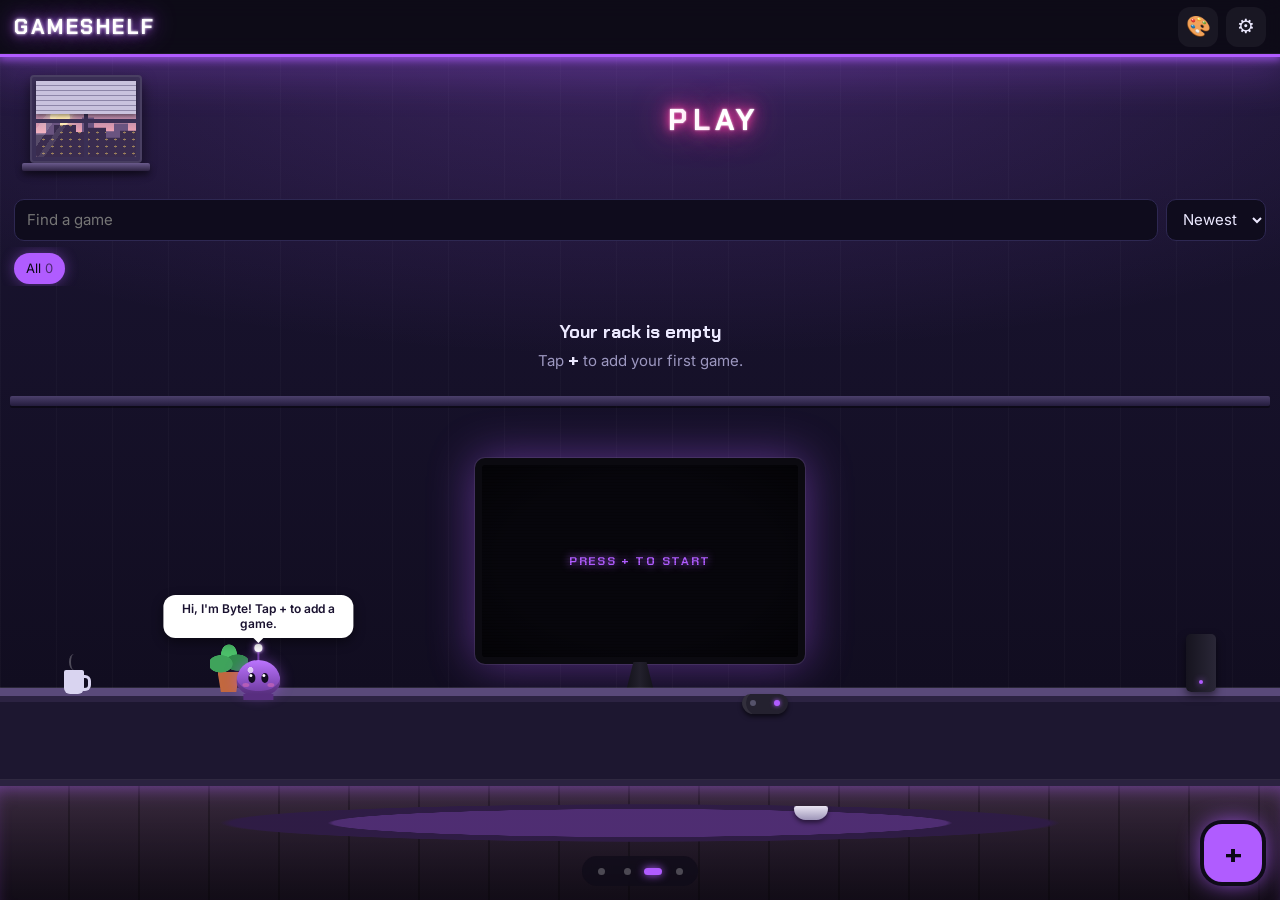
==== commit 87761568: "Play again: finished games can go back to Playing and still count as finished (v4.6) Co-Authored-By:" ====
--- a/index.html
+++ b/index.html
@@ -17,6 +17,7 @@
 <link rel="stylesheet" href="css/buddy.css">
 <link rel="stylesheet" href="css/walls.css">
 <link rel="stylesheet" href="css/sheets.css">
+<link rel="stylesheet" href="css/extras.css">
 </head>
 <body>
 <header class="top">
@@ -139,9 +140,16 @@
       <label id="eFinished">Finished<input name="finished" type="date"><button type="button" class="btn ghost when-btn" id="eWhen">Change…</button></label>
     </div>
     <label>Genres<input name="genres" placeholder="Action, RPG"></label>
+    <label>Tags (your own shelves)<input name="tags" placeholder="Co-op, Cozy, Retro"></label>
+    <div class="two">
+      <label>Format<select name="format"><option value="">—</option><option value="physical">💿 Physical</option><option value="digital">☁️ Digital</option></select></label>
+      <label>Price paid<input name="price" type="number" min="0" step="0.01" inputmode="decimal"></label>
+    </div>
+    <label>Bought at<input name="store" maxlength="40" placeholder="Steam, Walmart, eShop…"></label>
     <label>Notes<textarea name="notes" rows="4" placeholder="What did you think?"></textarea></label>
     <div class="actions">
       <button type="button" id="eDel" class="btn danger">Delete</button>
+      <button type="button" id="eMerge" class="btn">🔗 Merge…</button>
       <button class="btn primary">Save</button>
     </div>
   </form>
@@ -265,5 +273,13 @@
 <script src="js/21-photos.js"></script>
 <script src="js/22-drive-backup.js"></script>
 <script src="js/23-languages.js"></script>
+<script src="js/24-game-facts.js"></script>
+<script src="js/25-play-timer.js"></script>
+<script src="js/26-collection.js"></script>
+<script src="js/27-year-review.js"></script>
+<script src="js/28-merge.js"></script>
+<script src="js/29-deals.js"></script>
+<script src="js/30-drag-cases.js"></script>
+<script src="js/31-replay.js"></script>
 </body>
 </html>
--- a/css/extras.css
+++ b/css/extras.css
@@ -0,0 +1,232 @@
+/* Styles for the newer parts: countdowns and sales, the play timer chip, streak, treats game,
+   year in review, merging, and dragging games between sections. */
+
+/* little tags on a case: "12 d" until release, "-50%" on sale */
+.case .badge {
+  position: absolute;
+  z-index: 4;
+  top: 18%;
+  right: -3px;
+  padding: 1px 5px;
+  border-radius: 6px;
+  font:
+    700 10px/1.4 system-ui,
+    sans-serif;
+  color: #fff;
+  box-shadow: 0 1px 4px #0008;
+}
+.case .badge.soon {
+  background: #4b6bff;
+}
+.case .badge.sale {
+  background: #e0245e;
+  top: auto;
+  bottom: 18%;
+}
+
+/* game card lines */
+.g-facts {
+  margin: 10px 0 0;
+  line-height: 1.6;
+  font-size: 14px;
+}
+.g-facts a {
+  color: var(--led);
+}
+.tags.mine span {
+  border-color: var(--led);
+}
+.twin {
+  display: flex;
+  flex-wrap: wrap;
+  align-items: center;
+  gap: 8px;
+  margin-top: 10px;
+  font-size: 14px;
+}
+#gBody > .btn.wide {
+  margin-top: 12px;
+}
+
+/* the timer / streak chip */
+.play-chip {
+  position: fixed;
+  z-index: 30;
+  left: 12px;
+  bottom: calc(env(safe-area-inset-bottom) + 74px);
+  max-width: calc(100vw - 110px);
+  padding: 8px 14px;
+  border: 1px solid #ffffff22;
+  border-radius: 999px;
+  background: #15121dee;
+  color: #fff;
+  font:
+    600 14px system-ui,
+    sans-serif;
+  white-space: nowrap;
+  overflow: hidden;
+  text-overflow: ellipsis;
+  box-shadow: 0 4px 14px #0008;
+}
+.play-chip.on {
+  border-color: var(--led);
+  box-shadow: 0 0 14px var(--led);
+}
+.play-chip span {
+  margin-left: 6px;
+  color: #ff6b6b;
+}
+
+/* streak card */
+.streak {
+  margin: 4px 0 10px;
+}
+.streak b {
+  font-size: 34px;
+  color: var(--led);
+}
+.week {
+  display: flex;
+  align-items: flex-end;
+  gap: 6px;
+  height: 64px;
+}
+.week div {
+  flex: 1;
+  display: flex;
+  flex-direction: column;
+  align-items: center;
+  gap: 4px;
+  font-size: 11px;
+  opacity: 0.8;
+}
+.week i {
+  width: 100%;
+  max-width: 22px;
+  border-radius: 4px;
+  background: var(--led);
+}
+
+/* daily treats game */
+.treats {
+  position: fixed;
+  inset: 0;
+  z-index: 90;
+  background: #0009;
+  overflow: hidden;
+  touch-action: none;
+}
+.treats p {
+  margin: calc(env(safe-area-inset-top) + 20px) 0 0;
+  text-align: center;
+  color: #fff;
+  font:
+    700 22px system-ui,
+    sans-serif;
+}
+.treats span {
+  position: absolute;
+  top: -60px;
+  font-size: 44px;
+  cursor: pointer;
+  user-select: none;
+  animation: treat-fall 2.4s linear forwards;
+}
+@keyframes treat-fall {
+  to {
+    transform: translateY(calc(100vh + 80px)) rotate(200deg);
+  }
+}
+
+/* year in review */
+#dlgYear .sheet-h {
+  gap: 6px;
+}
+#dlgYear h2 {
+  flex: 1;
+  text-align: center;
+}
+.recap {
+  display: grid;
+  grid-template-columns: 1fr 1fr;
+  gap: 10px;
+  margin: 6px 0 14px;
+}
+.recap div {
+  display: grid;
+  padding: 12px;
+  border-radius: 14px;
+  background: #ffffff0d;
+}
+.recap span {
+  font-size: 24px;
+}
+.recap b {
+  font-size: 18px;
+  overflow-wrap: anywhere;
+}
+.recap small {
+  opacity: 0.7;
+}
+
+/* dragging a game */
+#rack .case {
+  -webkit-touch-callout: none;
+  user-select: none;
+}
+#rack .case img {
+  -webkit-user-drag: none;
+}
+.drag-ghost {
+  position: fixed !important;
+  z-index: 100;
+  left: 0;
+  top: 0;
+  margin: 0 !important;
+  pointer-events: none;
+  opacity: 0.9;
+  box-shadow: 0 12px 30px #000a;
+}
+.drop-bar {
+  position: fixed;
+  z-index: 99;
+  left: 8px;
+  right: 8px;
+  bottom: calc(env(safe-area-inset-bottom) + 10px);
+  display: flex;
+  flex-wrap: wrap;
+  justify-content: center;
+  gap: 6px;
+  padding: 10px;
+  border-radius: 18px;
+  background: #15121df2;
+  box-shadow: 0 6px 20px #000a;
+}
+.drop-bar span {
+  padding: 8px 12px;
+  border: 2px solid var(--sc);
+  border-radius: 999px;
+  color: #fff;
+  font:
+    600 13px system-ui,
+    sans-serif;
+}
+.drop-here {
+  outline: 3px dashed var(--led);
+  outline-offset: 3px;
+  border-radius: 10px;
+}
+.drop-bar .drop-here {
+  background: var(--sc);
+  outline: none;
+}
+
+.calm .treats span {
+  animation-duration: 3.5s !important;
+}
+
+/* merge picker */
+#dlgMerge .list { max-height: 55vh; overflow: auto; margin-top: 10px; }
+#dlgMerge .lrow { cursor: pointer; }
+#dlgMerge .lrow small { margin-left: auto; white-space: nowrap; }
+.case .badge.again { background: #2e9e6a; top: auto; bottom: 18%; left: -3px; right: auto; }
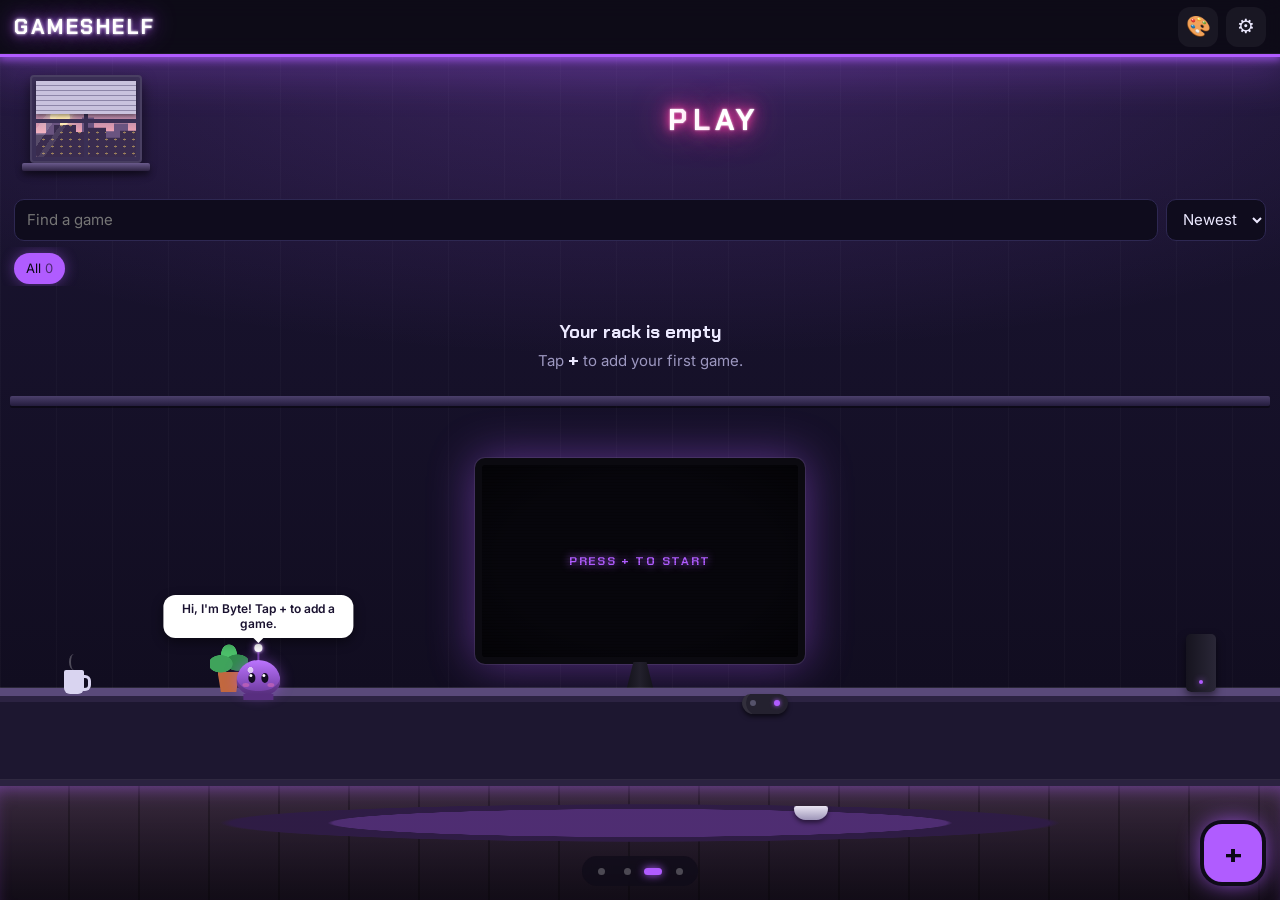
==== commit f2940f58: "Deleted games stay deleted: syncs skip them (Settings → Game info to let them back) Co-Authored-By: " ====
--- a/index.html
+++ b/index.html
@@ -237,6 +237,8 @@
   <label>Language<select id="sLang"><option value="auto">Automatic</option><option value="en">English</option><option value="fr">Français</option><option value="es">Español</option><option value="ht">Kreyòl ayisyen</option><option value="pt">Português</option><option value="de">Deutsch</option><option value="it">Italiano</option></select></label>
   <h3>Game info</h3>
   <button class="btn wide" id="sYears">📅 Find missing release years</button>
+  <p class="dim small" id="sSkipTxt"></p>
+  <button class="btn wide" id="sSkip">↩️ Let deleted games come back</button>
   <h3>Backup</h3>
   <p class="dim">Your games live only on this phone. Save a backup now and then.</p>
   <div class="row">
--- a/css/room.css
+++ b/css/room.css
@@ -480,12 +480,14 @@
   --w2: #07140f;
 }
 
-[data-shelf='wood'] .shelf::after {
+[data-shelf='wood'] .shelf::after,
+[data-shelf='wood'] .peek-wrap::after {
   background: linear-gradient(#8a5a36, #5b3820);
   box-shadow: 0 6px 12px -4px #0009;
 }
 
-[data-shelf='metal'] .shelf::after {
+[data-shelf='metal'] .shelf::after,
+[data-shelf='metal'] .peek-wrap::after {
   height: 6px;
   bottom: -6px;
   background: linear-gradient(#d0d3dc, #6e7280);
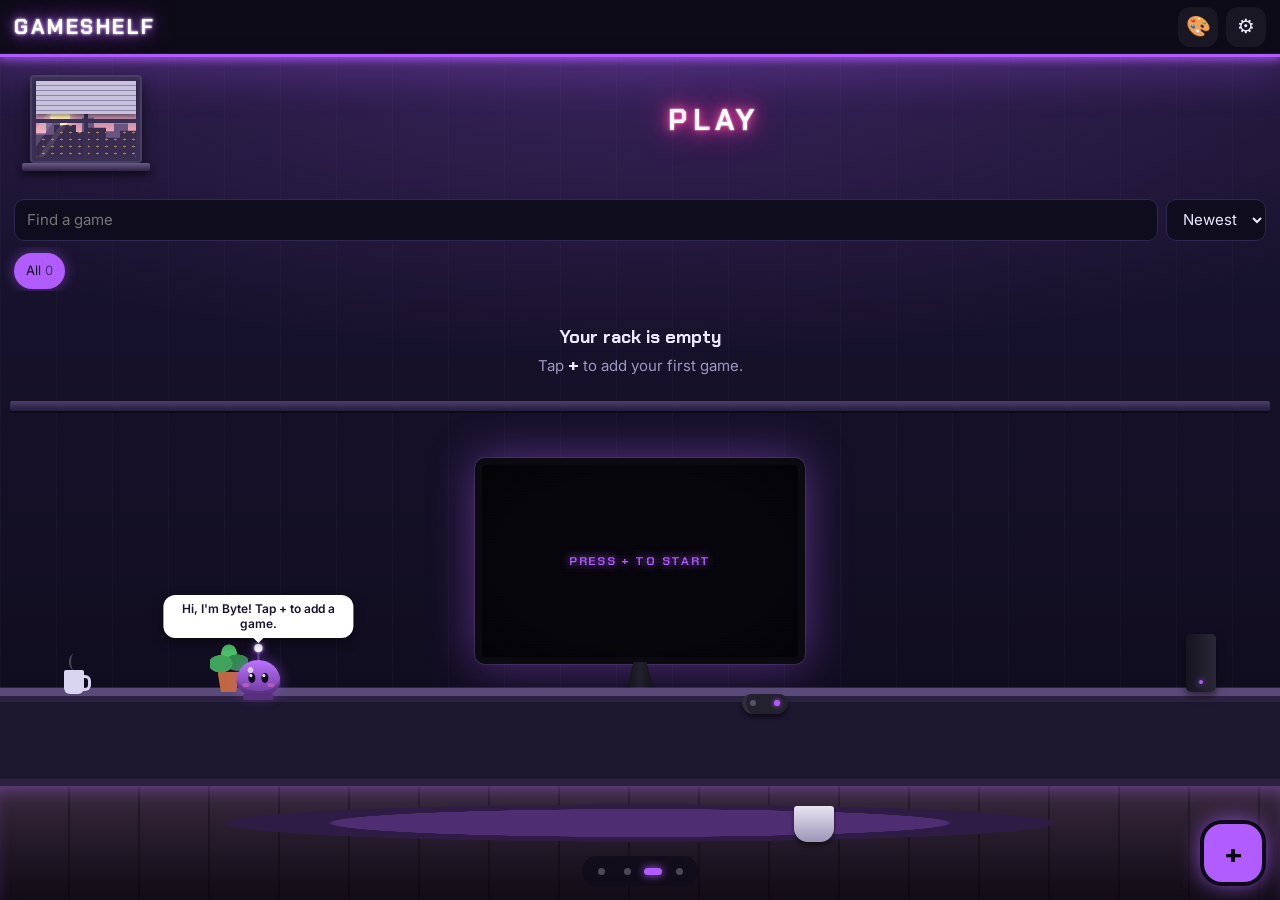
==== commit 7dfc13fb: "v4.9: harden shared rooms (every field checked, no location), whole-name system-app skipping, safer " ====
--- a/index.html
+++ b/index.html
@@ -234,11 +234,19 @@
   </div>
   <h3>Display</h3>
   <label class="check"><input type="checkbox" id="sCalm"> Calm mode: fewer animations (saves battery)</label>
+  <button class="btn wide" id="sTour">💡 Show the tips again</button>
   <label>Language<select id="sLang"><option value="auto">Automatic</option><option value="en">English</option><option value="fr">Français</option><option value="es">Español</option><option value="ht">Kreyòl ayisyen</option><option value="pt">Português</option><option value="de">Deutsch</option><option value="it">Italiano</option></select></label>
   <h3>Game info</h3>
   <button class="btn wide" id="sYears">📅 Find missing release years</button>
   <p class="dim small" id="sSkipTxt"></p>
   <button class="btn wide" id="sSkip">↩️ Let deleted games come back</button>
+  <h3>Share your room</h3>
+  <p class="dim small" id="shTxt">Get a link friends can open to visit your room and see your games. They can look, not change anything. Your notes, prices and accounts are not shared.</p>
+  <button class="btn primary wide" id="shOn">🔗 Share a link to my room</button>
+  <div id="shBox" hidden>
+    <input id="shLink" readonly aria-label="Link to your room">
+    <div class="two"><button class="btn primary" id="shCopy">Copy link</button><button class="btn" id="shOff">Stop sharing</button></div>
+  </div>
   <h3>Backup</h3>
   <p class="dim">Your games live only on this phone. Save a backup now and then.</p>
   <div class="row">
@@ -283,5 +291,9 @@
 <script src="js/29-deals.js"></script>
 <script src="js/30-drag-cases.js"></script>
 <script src="js/31-replay.js"></script>
+<script src="js/32-tour.js"></script>
+<script src="js/33-picks.js"></script>
+<script src="js/34-trophies.js"></script>
+<script src="js/35-share-room.js"></script>
 </body>
 </html>
--- a/css/walls.css
+++ b/css/walls.css
@@ -51,6 +51,7 @@
   background: var(--led);
   box-shadow: 0 0 20px var(--led);
   animation: up 0.3s;
+  will-change: transform; /* its own layer, above the turning walls (taps reach it, not the game behind) */
 }
 
 /* floating add button and wall dots */
--- a/css/extras.css
+++ b/css/extras.css
@@ -230,3 +230,48 @@
 #dlgMerge .lrow { cursor: pointer; }
 #dlgMerge .lrow small { margin-left: auto; white-space: nowrap; }
 .case .badge.again { background: #2e9e6a; top: auto; bottom: 18%; left: -3px; right: auto; }
+#rack .more { margin: 6px 12px 14px; width: calc(100% - 24px); }
+
+/* first-run tour */
+.tour { text-align: center; padding: 10px 6px 4px; }
+.tour span { font-size: 54px; }
+.tour h2 { margin: 8px 0; }
+.tour p { min-height: 4.5em; opacity: 0.85; line-height: 1.5; }
+.tour-dots { display: flex; justify-content: center; gap: 6px; margin: 6px 0 12px; }
+.tour-dots i { width: 8px; height: 8px; border-radius: 50%; background: #ffffff33; }
+.tour-dots i.on { background: var(--led); }
+
+/* picks and trophies */
+.picks h4 { margin: 12px 0 4px; font-size: 13px; opacity: 0.8; }
+.g-facts.tro .prog { display: block; height: 6px; margin-top: 6px; border-radius: 3px; background: #ffffff1a; overflow: hidden; }
+.g-facts.tro .prog i { display: block; height: 100%; background: var(--led); }
+
+/* visiting someone's shared room: look, don't touch */
+.viewing #btnAdd, .viewing #btnSettings, .viewing #btnLook, .viewing #updBtn, .viewing #playChip,
+.viewing #gBody .quick, .viewing #gBody .actions, .viewing #gBody [data-t], .viewing #gBody [data-replay],
+.viewing #gBody .twin, .viewing #treats, .viewing #spin, .viewing #worthBtn, .viewing #yearBtn,
+.viewing #shelfBtn, .viewing .stepper button { display: none !important; }
+.visit-bar {
+  position: fixed;
+  z-index: 40;
+  left: 10px;
+  right: 10px;
+  bottom: calc(env(safe-area-inset-bottom) + 64px);
+  display: flex;
+  align-items: center;
+  justify-content: space-between;
+  gap: 10px;
+  padding: 8px 8px 8px 14px;
+  border-radius: 999px;
+  background: #15121df2;
+  border: 1px solid var(--led);
+  color: #fff;
+  font: 14px system-ui, sans-serif;
+  will-change: transform;
+}
+.visit-bar .btn { padding: 6px 12px; text-decoration: none; }
+#shLink { width: 100%; margin: 8px 0; }
+
+/* bigger tap targets (at least 36px) for fingers */
+.chips button, .grp-h { min-height: 36px; }
+.bowl { min-width: 40px; min-height: 36px; }
